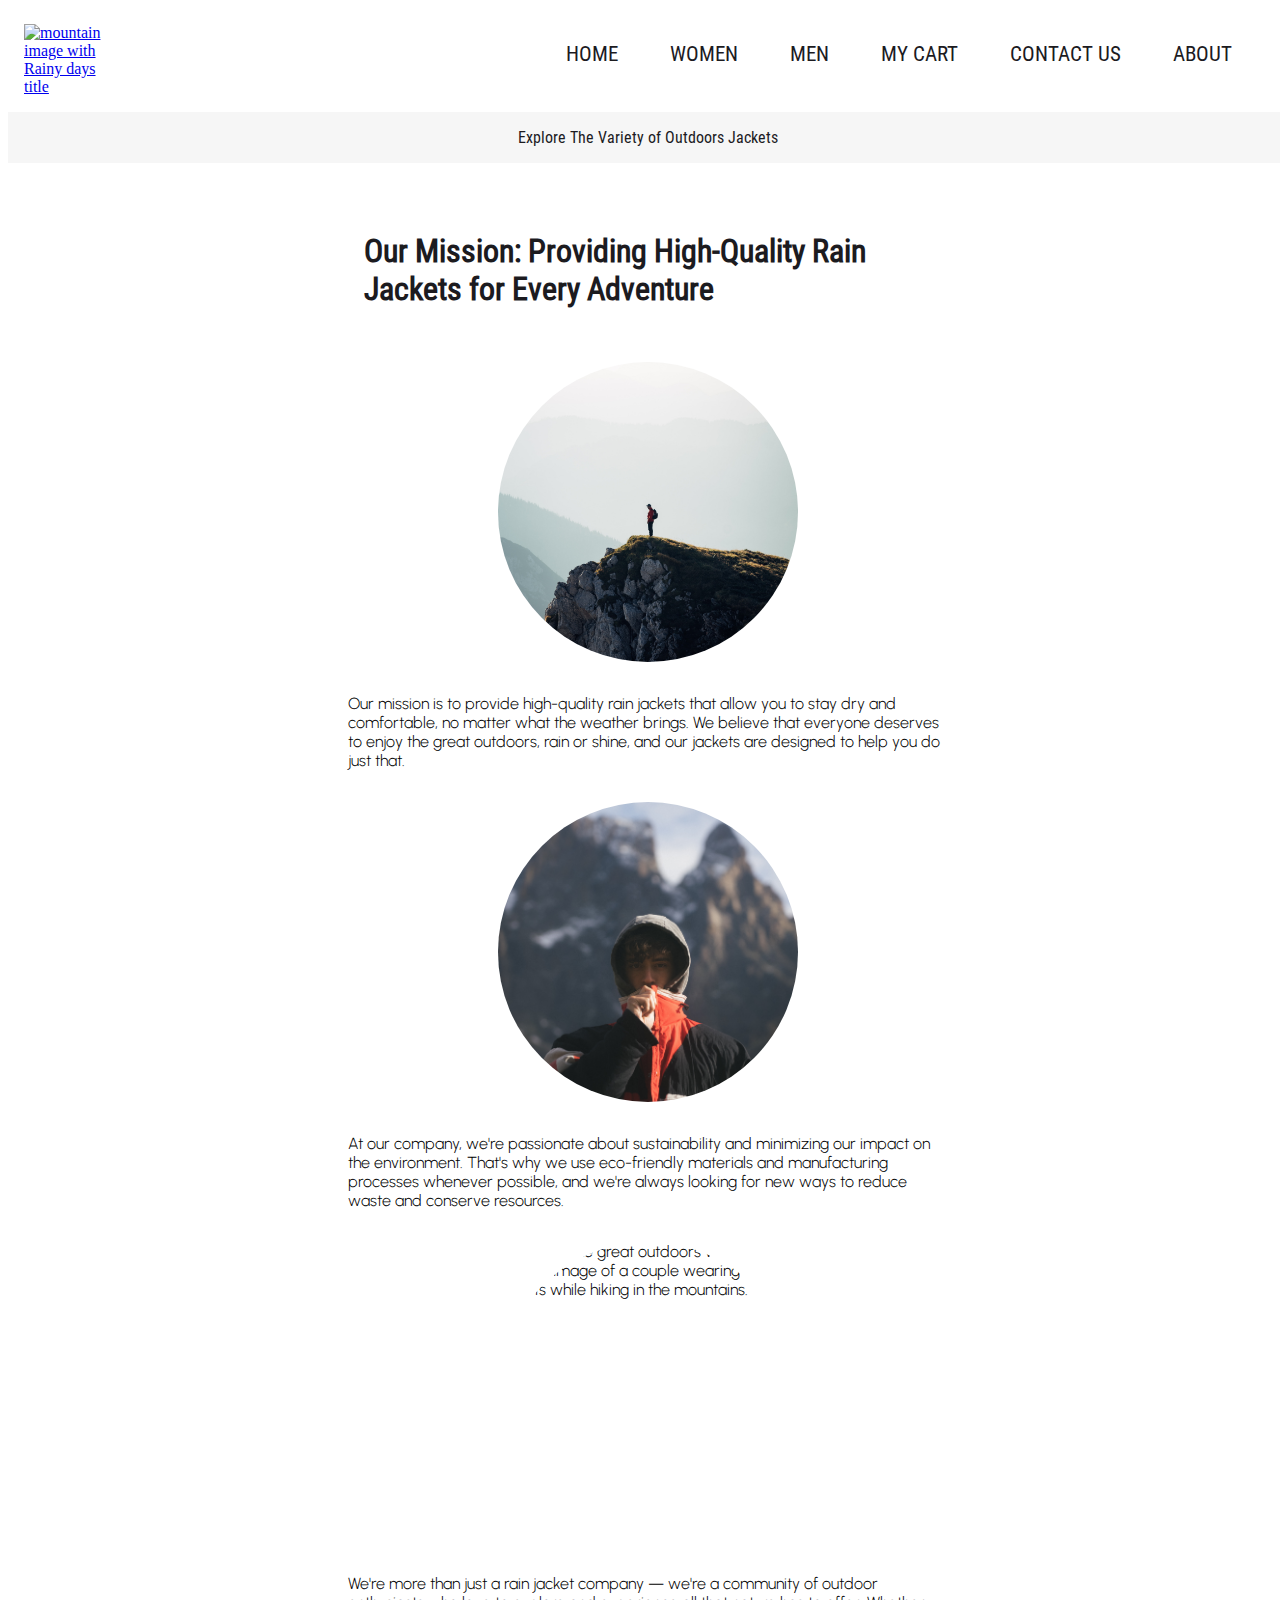
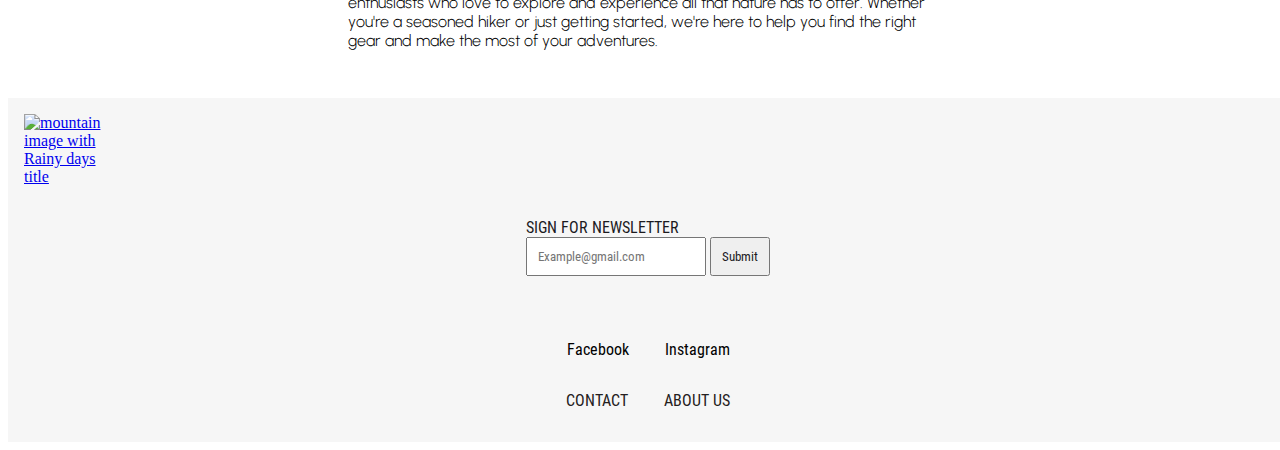
==== about.html @ 99ecc3fd "git push" ====
<!DOCTYPE html>
<html lang="en">
<head>
    <meta charset="UTF-8">
    <meta http-equiv="X-UA-Compatible" content="IE=edge">
    <meta name="viewport" content="width=device-width, initial-scale=1.0">
    <meta name="description" content="Get to knoe Rainy jackets, check our posibilities" >
    <title>Rainy Days| About</title>
    <link href="styles.css" rel="stylesheet" >
    <script src="https://kit.fontawesome.com/f57de09dcd.js" crossorigin="anonymous"></script>
    <!-- Hotjar Tracking Code for my site -->
<script>
  (function(h,o,t,j,a,r){
      h.hj=h.hj||function(){(h.hj.q=h.hj.q||[]).push(arguments)};
      h._hjSettings={hjid:3421449,hjsv:6};
      a=o.getElementsByTagName('head')[0];
      r=o.createElement('script');r.async=1;
      r.src=t+h._hjSettings.hjid+j+h._hjSettings.hjsv;
      a.appendChild(r);
  })(window,document,'https://static.hotjar.com/c/hotjar-','.js?sv=');
</script>
</head>
<body>
    <header>
        <div class="header-wrapper">
        <a href="index.html"><img src="images/logo.png" alt="mountain image with Rainy days title" class="logo"></a> 

        <label for="menu-checkbox" class="hamburger-icon"><i class="fa fa-bars" aria-hidden="true"></i></label>
        <input type="checkbox" id="menu-checkbox">
        <nav class="menu">
          <a href="index.html" class="item-menu"> HOME</a>
          <a href="women.html" class="item-menu"> WOMEN</a>
          <a href="men.html" class="item-menu">MEN</a>
          <a href="mycart.html" class="item-menu">MY CART</a>
          <a href="contact.html" class="item-menu">CONTACT US</a>
          <a href="about.html" class="item-menu">ABOUT</a>
        </nav> 
        <a href="checkout.html" class="basket"><i class="fa-solid fa-cart-shopping"></i></a>

        <div class="header-under-text">
            <p> Explore The Variety of Outdoors Jackets</p>
          </div>
        </div>
      </header>
    <main class="about-conteiner">
      <h1>Our Mission: Providing High-Quality Rain Jackets for Every Adventure</h1>
      
        <img src="images/about.jpg" class="img-about-first" alt="Scenic view of mountains. Shop our rain jackets to stay dry on your next outdoor adventure!">
        <p>Our mission is to provide high-quality rain jackets that allow you to stay dry and comfortable, no matter what the weather brings. We believe that everyone deserves to enjoy the great outdoors, rain or shine, and our jackets are designed to help you do just that.</p>
    
      <img src="images/aboutboy.jpg" class="img-about-secound" alt="Stay dry with our rain jackets! Image of a man wearing one of our high-quality rain jackets.">
      <p>At our company, we're passionate about sustainability and minimizing our impact on the environment. That's why we use eco-friendly materials and manufacturing processes whenever possible, and we're always looking for new ways to reduce waste and conserve resources.</p>
    
      <img src="images/footer.jpg" class="img-about-third" alt="Explore the great outdoors with our rain jackets! Image of a couple wearing our rain jackets while hiking in the mountains.">
      <p>We're more than just a rain jacket company — we're a community of outdoor enthusiasts who love to explore and experience all that nature has to offer. Whether you're a seasoned hiker or just getting started, we're here to help you find the right gear and make the most of your adventures.</p>
        
    </main>
    <footer class="footer-wrapp">
        <a href="index.html"><img src="images/logo.png" alt="mountain image with Rainy days title" class="logo-footer"></a> 
        <div class="subscribe-wrapper">
          <label for="subscribe-placeholder" class="subscribe-text">SIGN FOR NEWSLETTER</label>
          <div class="subscribe-field">
              <input type="text" id="subscribe" placeholder="Example@gmail.com">
              <button class="btn-subscribe">Submit</button>
          </div>
        </div>
        <div class="pages-footer-wrapper">
            <a href="contact.html" class="contact-footer">CONTACT</a>
            <a href="about.html" class="about-footer">ABOUT US</a>
        </div>
        <div class="footer-media-wrapp"> 
          <div class="facebook-wrapp">
            <a href="https://www.facebook.com" class="icon-facebook" ><i class="fa-brands fa-facebook"></i></a>
            <span>Facebook</span>
          </div>
          <div class="instagram-wrapp">
            <a href="https://www.instagram.com" class="icon-instagram" ><i class="fa-brands fa-instagram"></i></a>
            <span>Instagram</span>
          </div>  
        </div>
        </footer>
</body>
</html>
---- styles.css ----
/*fonts */

@font-face {
    font-family: RobotoCondenced-Italic;
    src: url(fonts/RobotoCondensed-Italic.ttf);
}
@font-face {
    font-family:RobotoCondensed-Regular ;
    src: url(fonts/RobotoCondensed-Regular.ttf);
}
@font-face {
    font-family: UrbanistLight;
    src: url(fonts/Urbanist-Light.ttf);
}

@font-face {
    font-family: RobotoMedium;
    src: url(fonts/Roboto-Medium.ttf);
}

/*roots*/

:root{
    --light-gray:#F6F6F6;
    --gray: #D9D9D9;
    --white: #fff;
    --black: #1C1B1F;
    --orange: #EC6830;
   
    
     }

h1{
    color: var(--black);
    padding: 1rem;
    font-family:RobotoCondensed-Regular ;
}

.header-main-page{
        position: absolute;
        left: -10000px;
      } 

body {
    width: 100%;
}

.header-wrapper {
    display: grid;
    grid-template-columns: auto auto 5rem;
    grid-template-rows: 1fr auto;

}

.logo-footer,
.logo {
    display: flex;
    width: 80px;
    margin: 16px;

}

.girl{
    display: flex;
    width: 80%;
    height: 50%;
    margin: auto;
    object-position: top;
    object-fit: cover;
    
}
   
#menu-checkbox {
    display: none;
}

.menu {
    display: none;
}

#menu-checkbox:checked ~ .menu{
    display: block;
    margin-top: 7rem;
    width: 10rem;
}

.item-menu {
    display: flex;
    color: #1C1B1F;
    text-decoration: none;
    padding: 1rem;
    font-family:RobotoCondensed-Regular ;
    background-color: #F6F6F6;
    
}

nav {
   position: absolute;
   right: 0rem;
}
 

.menu ul {
    list-style: none;
    padding: 10px;
    align-self: center;
}

.basket,
.hamburger-icon {
    grid-column: 3;
    justify-self: center;
    align-self: center;
    grid-row: 1;
    font-size: 1.4em;
}

.basket {
    grid-column: 2;
    color: #252020;
    text-decoration: none;
    font-size: 1.2em;
    justify-self: end; 
      
    }

.footer-wrapp{
    display: grid;
    grid-template-columns: auto auto auto;
    grid-template-rows: auto 1fr auto auto;
    grid-template-areas: "logo logo logo"
                          "subs subs subs"
                          "icon icon icon"
                          "page page page"  ;
    background: var(--light-gray);
      
    }
.btn-subscribe,
.subscribe-text,
#subscribe{
    padding: 10px;
    font-family: RobotoCondensed-Regular;
    color: #1C1B1F;
    
  
}

.form-wrapper{
    display: grid;
    justify-content:center;
    font-family:RobotoCondensed-Regular ;
    color:#252020;
    grid-column: 2;
    font-size: 18px;
    padding: 1rem;
    margin-bottom: 1rem;
    background-color: var(--light-gray);
    

}
.subscribe-text{
    padding: 0px;
    margin-bottom: 10rem;
}

.subscribe-wrapper{

    padding: 1rem;
    padding-bottom: 2rem;
    grid-area: subs;
    align-self: center;
    justify-self: center;
    grid-row: 2;
   
}


.h1-contact-undertext{
    grid-column-start: 1;
    font-family:  UrbanistLight;
    font-size: 21px;
}
.contact-page-container{
    display: grid;
    grid-template-columns: 1;
    padding: 1rem;
   
}
.contact-container{
    grid-column: 1;
     
}

.input-contact-form{
    width: 16rem;
     
}

.about-conteiner{
   display: grid;
   grid-template-rows: 4;
   font-family: UrbanistLight;
   align-items: center;
   justify-items: center;
   margin:auto;
   padding: 2rem;
   

}

.img-about-third,
.img-about-secound,
.img-about-first {
    display: flex;
    border-radius: 50%; 
    width:300px;
    height: 300px;
    object-fit: cover;
    align-items: center;
    justify-self: center;
    margin: 1rem;

}
.header-contact-page{
    grid-column: 1; 
}
.contact-adress{
    grid-column: 1; 
    grid-row: 4;
}

.legend-contact{
   margin-bottom: 1.5rem;
   justify-self: center;
   color: var(--black);
   font-size: 32px;
    
 }

 .button-contact{
    margin-top: 1rem;
    align-self: center;
    justify-self: center;
    padding: 0.8rem;
    font-family:RobotoCondensed-Regular ;
     
  }
.footer-media-wrapp{
   grid-area: page;
   
}

.footer-media-wrapp,
.instagram-wrapp,
.facebook-wrapp{
    display: inline-block;
    grid-area:icon;
    padding: 1rem;
    vertical-align: middle;
    font-family:RobotoCondensed-Regular ;
    background-color: #F6F6F6;
    justify-self: center;
   
}

.pages-footer-wrapper,
.about-footer,
.contact-footer{
    align-self: center;
    grid-area: page;
    color: #252020;
    font-family:RobotoCondensed-Regular ;
    text-decoration: none;
    padding: 1rem;
    padding-top: 0rem;
    align-self: center;
    justify-self: center;
    display: inline-block;
    
    
 }
 

.icon-facebook,
.icon-instagram{
   color: #252020;
}

.icon-facebook :hover {
    color: var(--orange);
 }

 .icon-instagram :hover {
    color: var(--orange);
 }

.instagram-wrapp{
    grid-row-start: 4;
   
}


.header-under-text {
    text-align: center;
    justify-content: center;
    background-color: #F6F6F6 ;
    color: #1C1B1F;
    font-family: RobotoCondensed-Regular;
    grid-column-start: 1;
    grid-column-end: 4;
}

.new-items {
    display: flex;
    padding: 1rem;
    font-family: RobotoCondensed-Regular;
    background-color: var(--gray);
    color: #1C1B1F;
    text-align: left;
}
.item-wraper {
    display:flex;
    align-items:flex-end;
    justify-content: space-between;
    padding-bottom: 2rem;
    padding-top: 2rem;


}
.item-img-checkout{
    display: flex;
    width: 40%;
    align-items: center;
}

.item-img {
    display: flex;
    width: 70%;
    align-items: center;

}
.item-card {
    display: flex;
    flex-direction: column;
    justify-items: center;
    width: 45%;
    align-items: center;
    padding-bottom: 1rem;
    
}

.item {
    display: flex;
    align-items: center;
    justify-items: center;
    font-family:UrbanistLight ;
    font-size: 0.7rem;

}
.itembold {
    display: flex;
    align-items: center;
    justify-content: center;
    font-family:RobotoMedium ;
    font-size: 0.6rem;

}

.buybutton {
    display: flex;
    text-decoration: none;
    border: 1px solid #FC4D05;
    padding: 10px 18px;
    font-family: RobotoMedium;
    color: #1C1B1F;
    
}

.buybutton:hover {
    background-color: #FC4D05;
    
}

.headershowjackets {
   font-family: RobotoCondensed-Regular;
   padding: 3%;
}

.jacketlist {
    display: grid;
    justify-content: center;
    align-items: stretch;
    grid-gap: 300px;
    padding: 100px;
    grid-template-columns: 300px 300px;
}

.checkbuttom {
    display: flex;
    align-content: center;
    justify-content: center;
    text-decoration: none;
    background-color: #1C1B1F;
    padding: 16px 37px;
    font-family: RobotoMedium;
    color: #F6F6F6;
}

.about-first-pic {
    width: 100%;
    display: flex;

}
.about-text-first{
    background-color: #1C1B1F;
    display: flex;
    position: absolute;
    top: 25rem;
    font-family: RobotoCondensed-Regular;
    font-size: 1.8em;
    color: #F6F6F6;
    right: 1.3rem;
   
}

.about-text-sec{
    background-color: #1C1B1F;
    display: flex;
    position: absolute;
    top: 40rem;
    font-family: RobotoCondensed-Regular;
    font-size: 0.8em;
    color: #F6F6F6;
    right: 1.3rem;
    left: 8rem;

}

.about-text-third {
    background-color: #1C1B1F;
    display: flex;
    position: absolute;
    top: 35rem;
    font-family: RobotoCondensed-Regular;
    font-size: 0.8em;
    color: #F6F6F6;
    right: 1rem;
    left: 8rem;

}

.girl-explorer{
    width: 10rem;
    height: 12rem;
    padding-top: 2rem;
}

.text-girl-explorer {
    display: flex;
    font-family:RobotoCondensed-Regular;
    font-size: 0.8em;
    color:#1C1B1F;
    float: right;
    padding: 1rem;
    height: 10rem;
    padding-top: 2rem;
    
}

.image-text-wraper-girl{
    display: flex;
    flex: auto;
    height: 15rem;
    justify-content: space-between;
    padding-bottom: 1;
    

  }

.about-head-two{
    position: relative;
    font-size: 1.5rem;
    font-family:RobotoCondensed-Regular;
    text-align: center;
    padding-top: 2rem;

  } 

.image-text-wraper-boy{
    display: flex;
    flex: auto;
    justify-content: space-between;
    padding-bottom: 2rem;

}

.boy-explorer{
    display: flex;
   width: 10rem;
   height: 6rem;
   padding-bottom: 2rem;
}
.text-boy-explorer{
    display: flex;
    font-family:RobotoCondensed-Regular;
    font-size: 0.8em;
    color:#1C1B1F;
    float: right;
    padding: 1rem;
}
 

.input-contact-form{
   padding: 1rem;
   margin-bottom: 1rem;
  
   
}


.contwo,
.conthree,
.confour,
.confive,
.consex {
    position:relative;
    align-content: center;
    justify-content: center;
    font-family:RobotoMedium;
    left: 1rem;
    font-size: 1em;
    color:var(--orange);
}
.conone {
    font-size: 2em;
    
}
.conthree,
.confive,
.consex {
   color: var(--black);
   
}

footer {
    background-color: var(--gray);

}

    .item-card-checkin{
     display: grid;
     display: flex;
     flex-direction: column;
     justify-items: center;
     width: 100%;
     align-items: center;
     padding-bottom: 1rem;

}

    .buybutton-checkout {
    display: flex;
    text-decoration: none;
    border: 1px solid #FC4D05;
    padding: 10px 18px;
    font-family: RobotoMedium;
    color: #1C1B1F;
   
  }

   .checkout-text {
    font-family: RobotoCondensed-Regular;
    padding: 3%;

}

   .img-box-checkout{ 
    display: flex;
    justify-content: center;
}

@media screen and (min-width:924px){
    .item {
    font-size: 1rem;
}

    .itembold {
    font-size: 1.2rem;

}

   .basket {
    display: none;
    }

   .item-img-checkout {
    width: 40%;
    grid-row: 2;

}

    .buybutton {
    padding: 16px 32px;

}

    .logo {
    width: 100px;
}

    .hamburger-icon {
    display: none;
}

    #menu {
    display: none;
}

   .nav-wrapper {
    gap: 30px;
}


    nav {
    text-decoration: none;
    display: flex;
}

    .hamburger-icon{
    display: none;
}

.contact-page-container{
    width: 1000px;
    align-self: center;
    margin: auto;
   
}

.about-conteiner{
    width: 600px;
}

   .item-menu{
    background-color: #FFF;
    display: flex;
    position: relative;
    top: -2rem;
    font-size: 1.3rem;
 
}
    .about-text-first{
    display: flex;
    top: 90rem;
    font-size: 5em;
    right: 5rem;
   
}
    .about-text-sec{
    top: 100rem;
    font-size: 2.2em;
    right: 2rem;
    left: 50rem;

}
    .about-text-third {
    top: 110rem;
    font-size: 2.2em;
    right: 2rem;
    left: 50rem;


}
    .girl{
    display: flex;
    width: 1000px;
    height: 800px;
    margin: auto;
    object-position: top;
    object-fit: cover;
    
   
}

    .about-head-two {
    font-size: 3rem;

}

    .text-girl-explorer {
    font-size: 2em;
    padding: 3rem;
    height: 10rem;
    padding-top: 5rem;
    padding-left: 18rem;
    padding-right: 18rem;
    
}

    .image-text-wraper-girl{
    display: flex;
    flex: auto;
    height: 40rem;
    justify-content: space-between;
  
}
    .image-text-wraper-boy{
    padding-bottom: 2rem;

}

    .boy-explorer{
    height: 40%;
    width: 70%;
    
}
    .text-boy-explorer{
    font-size: 2em;
    padding: 5rem 10rem;
}
    .item-card-checkin { 
    display: grid;
    grid-template-columns: 1fr 1fr;
    width: 100%;
}

    .checkin-wrapper { 
    display: grid;
    gap: 1rem;
    grid-template-columns: 4;
    justify-items: center;
    width: 100%;
    align-items: center;
    padding-bottom: 1rem;
    }

    .img-box-checkout{ 
    display: flex;
    justify-content: center;
        
    }

    .menu {
    text-decoration: none;
    display: flex;
    align-self: center;
    gap: 20px;
    padding-left: 200px;
    font-family: RobotoCondensed-Regular;
    grid-column-start: 2;
    grid-column-end: 4;
    grid-row: 1;
    padding-right: 2rem;

        }
    
    
}
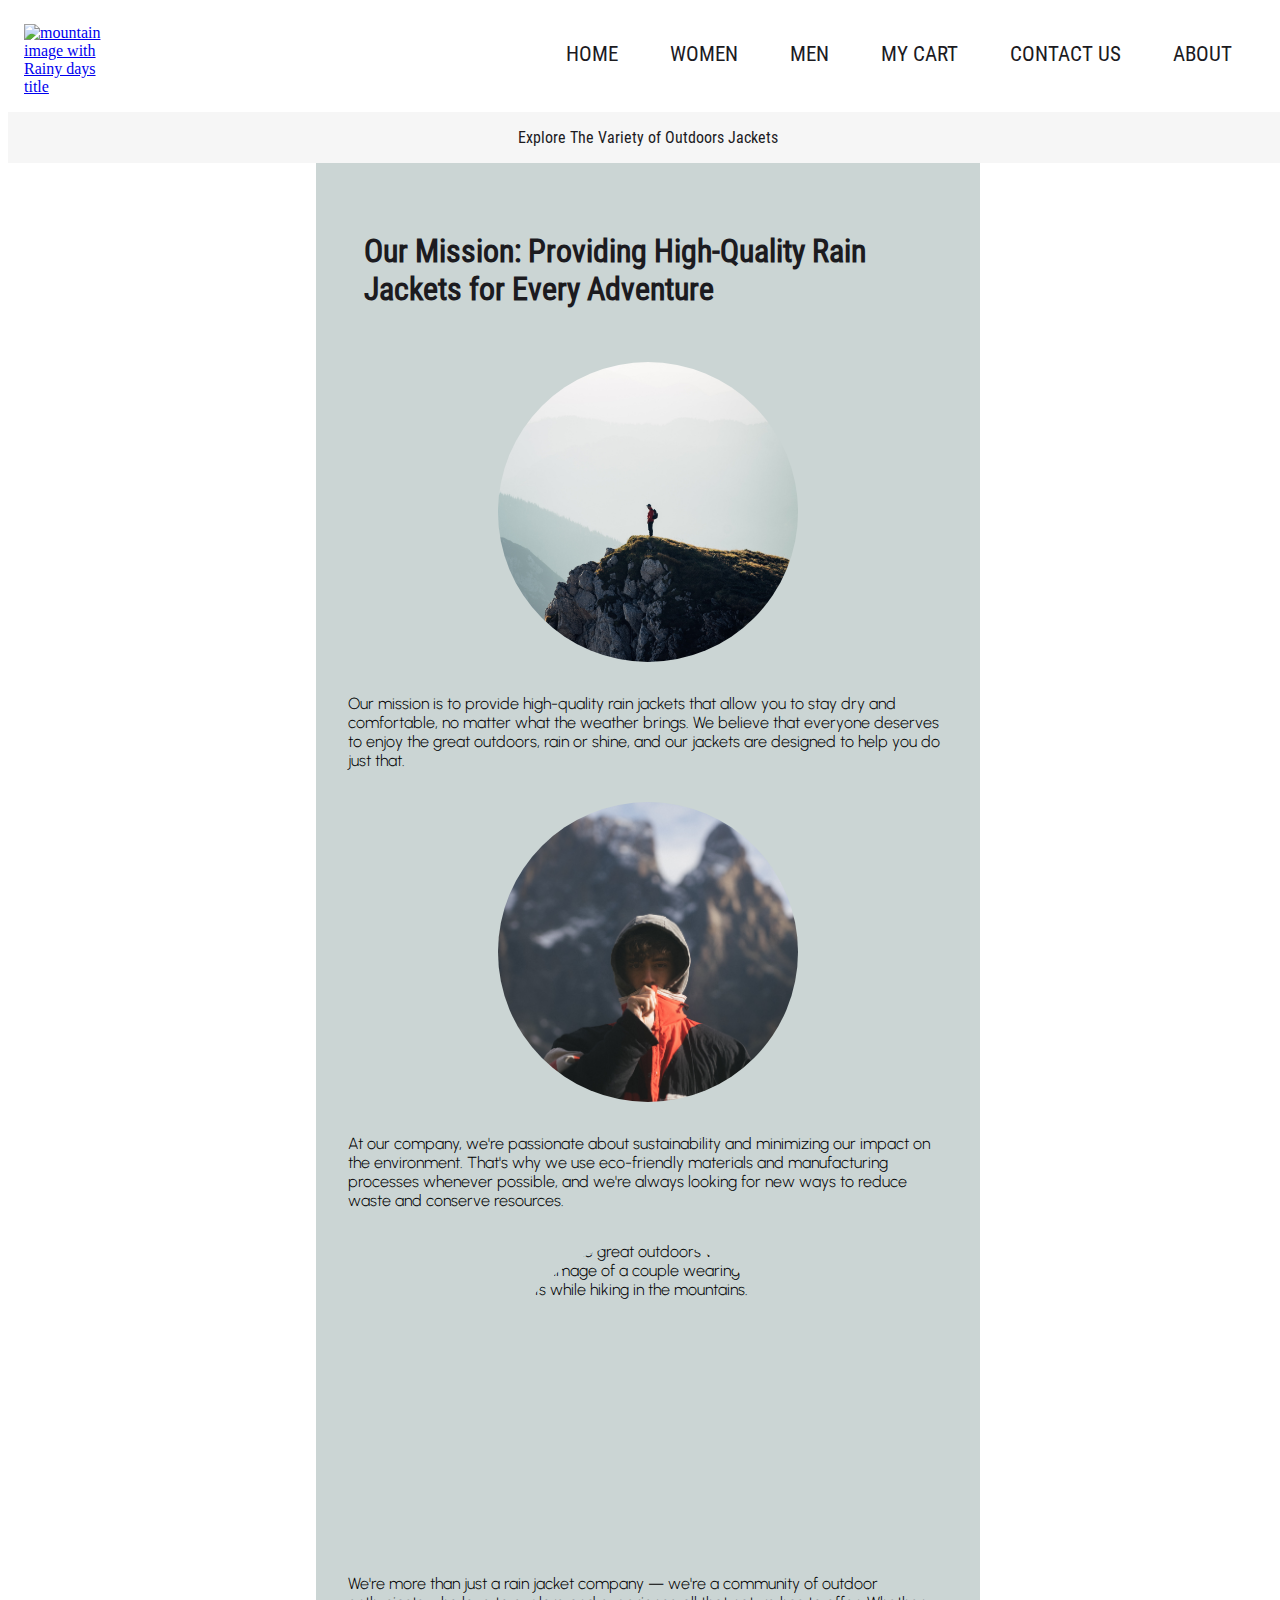
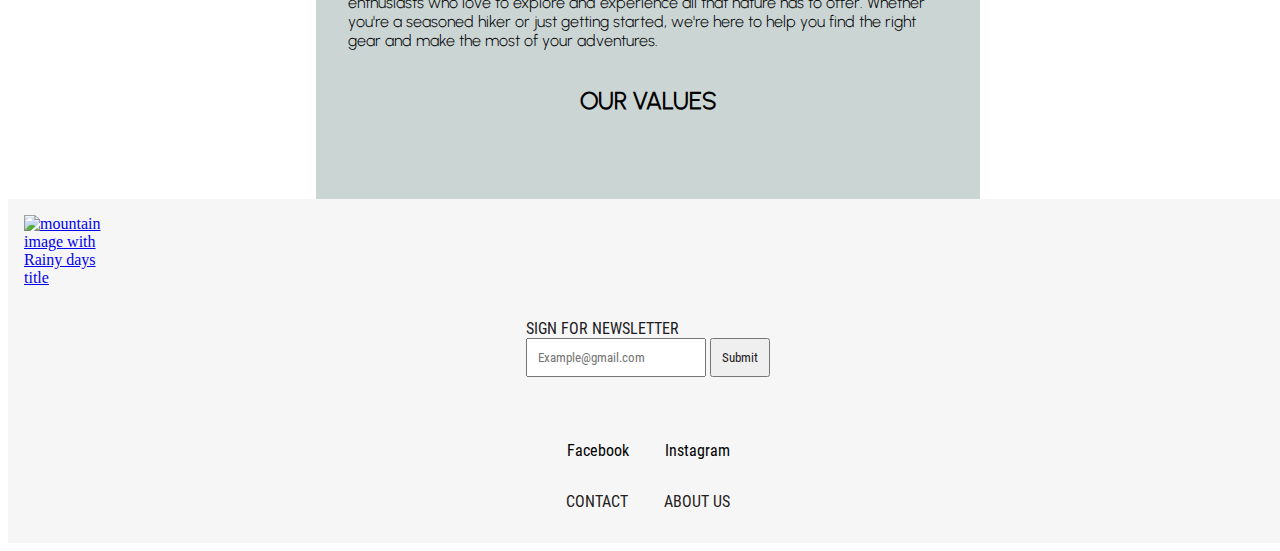
==== commit 26be246b: "git push" ====
--- a/about.html
+++ b/about.html
@@ -53,6 +53,10 @@
     
       <img src="images/footer.jpg" class="img-about-third" alt="Explore the great outdoors with our rain jackets! Image of a couple wearing our rain jackets while hiking in the mountains.">
       <p>We're more than just a rain jacket company — we're a community of outdoor enthusiasts who love to explore and experience all that nature has to offer. Whether you're a seasoned hiker or just getting started, we're here to help you find the right gear and make the most of your adventures.</p>
+
+      <h2> OUR VALUES</h2>
+      <i class="fa-solid fa-umbrella"></i>
+      <p> </p>
         
     </main>
     <footer class="footer-wrapp">
--- a/styles.css
+++ b/styles.css
@@ -29,9 +29,14 @@
     --white: #fff;
     --black: #1C1B1F;
     --orange: #EC6830;
+    --background-green:#CBD5D4;
    
     
      }
+
+main {
+    background-color: var(--background-green);
+}
 
 h1{
     color: var(--black);
@@ -187,6 +192,7 @@
     display: grid;
     grid-template-columns: 1;
     padding: 1rem;
+    background-color: #CBD5D4;
    
 }
 .contact-container{
@@ -207,6 +213,7 @@
    justify-items: center;
    margin:auto;
    padding: 2rem;
+   background-color: var(--background-green);
    
 
 }
@@ -338,8 +345,14 @@
 
 .item-img {
     display: flex;
-    width: 70%;
+    width: 165px;
+    height: 200px;
     align-items: center;
+    object-fit: cover;
+    background-color: var(--light-gray);
+ 
+  
+
 
 }
 .item-card {
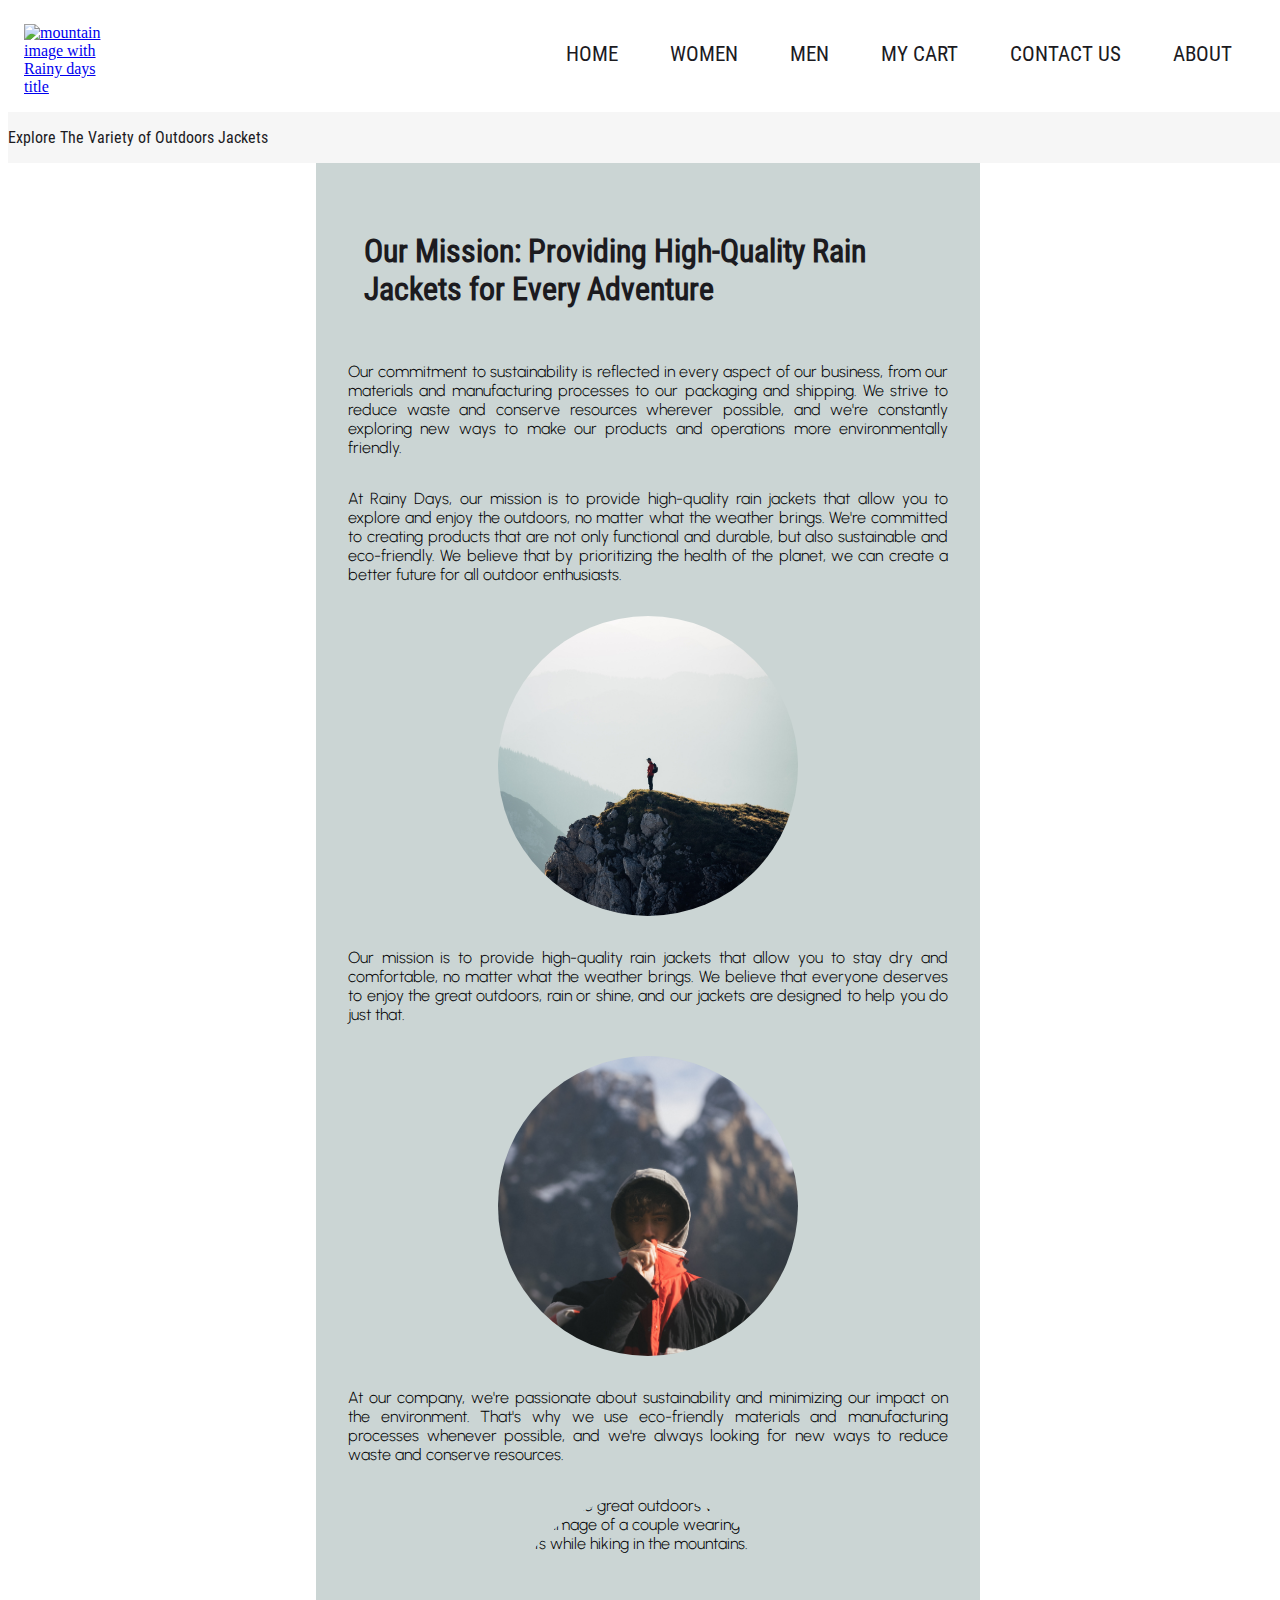
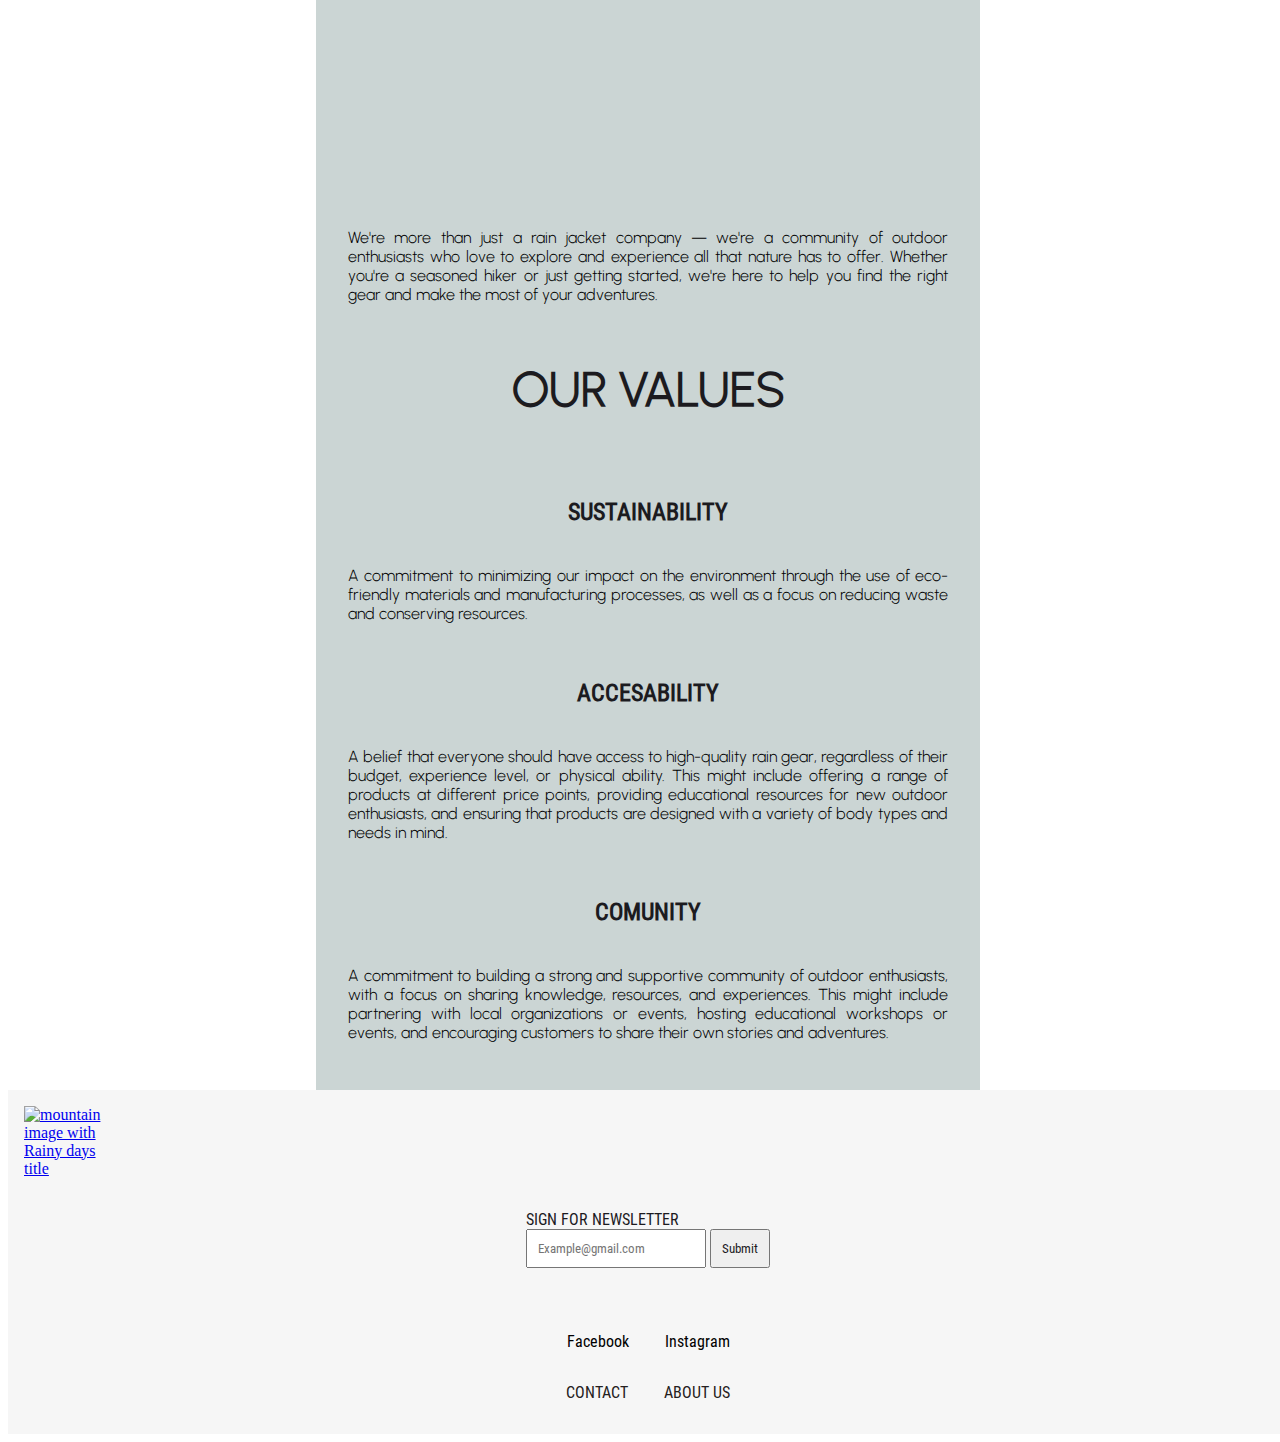
==== commit 07d5c969: "git push" ====
--- a/about.html
+++ b/about.html
@@ -44,6 +44,8 @@
       </header>
     <main class="about-conteiner">
       <h1>Our Mission: Providing High-Quality Rain Jackets for Every Adventure</h1>
+        <p>Our commitment to sustainability is reflected in every aspect of our business, from our materials and manufacturing processes to our packaging and shipping. We strive to reduce waste and conserve resources wherever possible, and we're constantly exploring new ways to make our products and operations more environmentally friendly.</p>
+        <p>At Rainy Days, our mission is to provide high-quality rain jackets that allow you to explore and enjoy the outdoors, no matter what the weather brings. We're committed to creating products that are not only functional and durable, but also sustainable and eco-friendly. We believe that by prioritizing the health of the planet, we can create a better future for all outdoor enthusiasts.</p>
       
         <img src="images/about.jpg" class="img-about-first" alt="Scenic view of mountains. Shop our rain jackets to stay dry on your next outdoor adventure!">
         <p>Our mission is to provide high-quality rain jackets that allow you to stay dry and comfortable, no matter what the weather brings. We believe that everyone deserves to enjoy the great outdoors, rain or shine, and our jackets are designed to help you do just that.</p>
@@ -56,8 +58,15 @@
 
       <h2> OUR VALUES</h2>
       <i class="fa-solid fa-umbrella"></i>
-      <p> </p>
-        
+      <h3>SUSTAINABILITY</h3>
+      <p> A commitment to minimizing our impact on the environment through the use of eco-friendly materials and manufacturing processes, as well as a focus on reducing waste and conserving resources.</p>
+      <i class="fa-solid fa-hands"></i>
+      <h3>ACCESABILITY</h3>
+      <p> A belief that everyone should have access to high-quality rain gear, regardless of their budget, experience level, or physical ability. This might include offering a range of products at different price points, providing educational resources for new outdoor enthusiasts, and ensuring that products are designed with a variety of body types and needs in mind.</p>
+      <i class="fa-solid fa-person-hiking"></i>
+      <h3>COMUNITY</h3>
+      <p> A commitment to building a strong and supportive community of outdoor enthusiasts, with a focus on sharing knowledge, resources, and experiences. This might include partnering with local organizations or events, hosting educational workshops or events, and encouraging customers to share their own stories and adventures.</p>
+
     </main>
     <footer class="footer-wrapp">
         <a href="index.html"><img src="images/logo.png" alt="mountain image with Rainy days title" class="logo-footer"></a> 
--- a/styles.css
+++ b/styles.css
@@ -42,6 +42,23 @@
     color: var(--black);
     padding: 1rem;
     font-family:RobotoCondensed-Regular ;
+}
+
+h2{
+   color: var(--black);
+   font-size: 3rem;
+   
+}
+
+h3{
+   color: var(--black);
+   font-size: 1.5rem;
+   font-family:RobotoCondensed-Regular ;
+   
+}
+
+p {
+    text-align: justify;
 }
 
 .header-main-page{
@@ -218,13 +235,21 @@
 
 }
 
+.fa-umbrella,
+.fa-hands,
+.fa-person-hiking{
+    font-size: 2rem;
+    padding-top: 1rem;
+
+}
+
 .img-about-third,
 .img-about-secound,
 .img-about-first {
     display: flex;
     border-radius: 50%; 
-    width:300px;
-    height: 300px;
+    width:200px;
+    height: 200px;
     object-fit: cover;
     align-items: center;
     justify-self: center;
@@ -665,28 +690,7 @@
     font-size: 1.3rem;
  
 }
-    .about-text-first{
-    display: flex;
-    top: 90rem;
-    font-size: 5em;
-    right: 5rem;
-   
-}
-    .about-text-sec{
-    top: 100rem;
-    font-size: 2.2em;
-    right: 2rem;
-    left: 50rem;
-
-}
-    .about-text-third {
-    top: 110rem;
-    font-size: 2.2em;
-    right: 2rem;
-    left: 50rem;
-
-
-}
+
     .girl{
     display: flex;
     width: 1000px;
@@ -700,6 +704,16 @@
 
     .about-head-two {
     font-size: 3rem;
+
+}
+
+.img-about-third,
+.img-about-secound,
+.img-about-first {
+  
+    width:300px;
+    height: 300px;
+  
 
 }
 
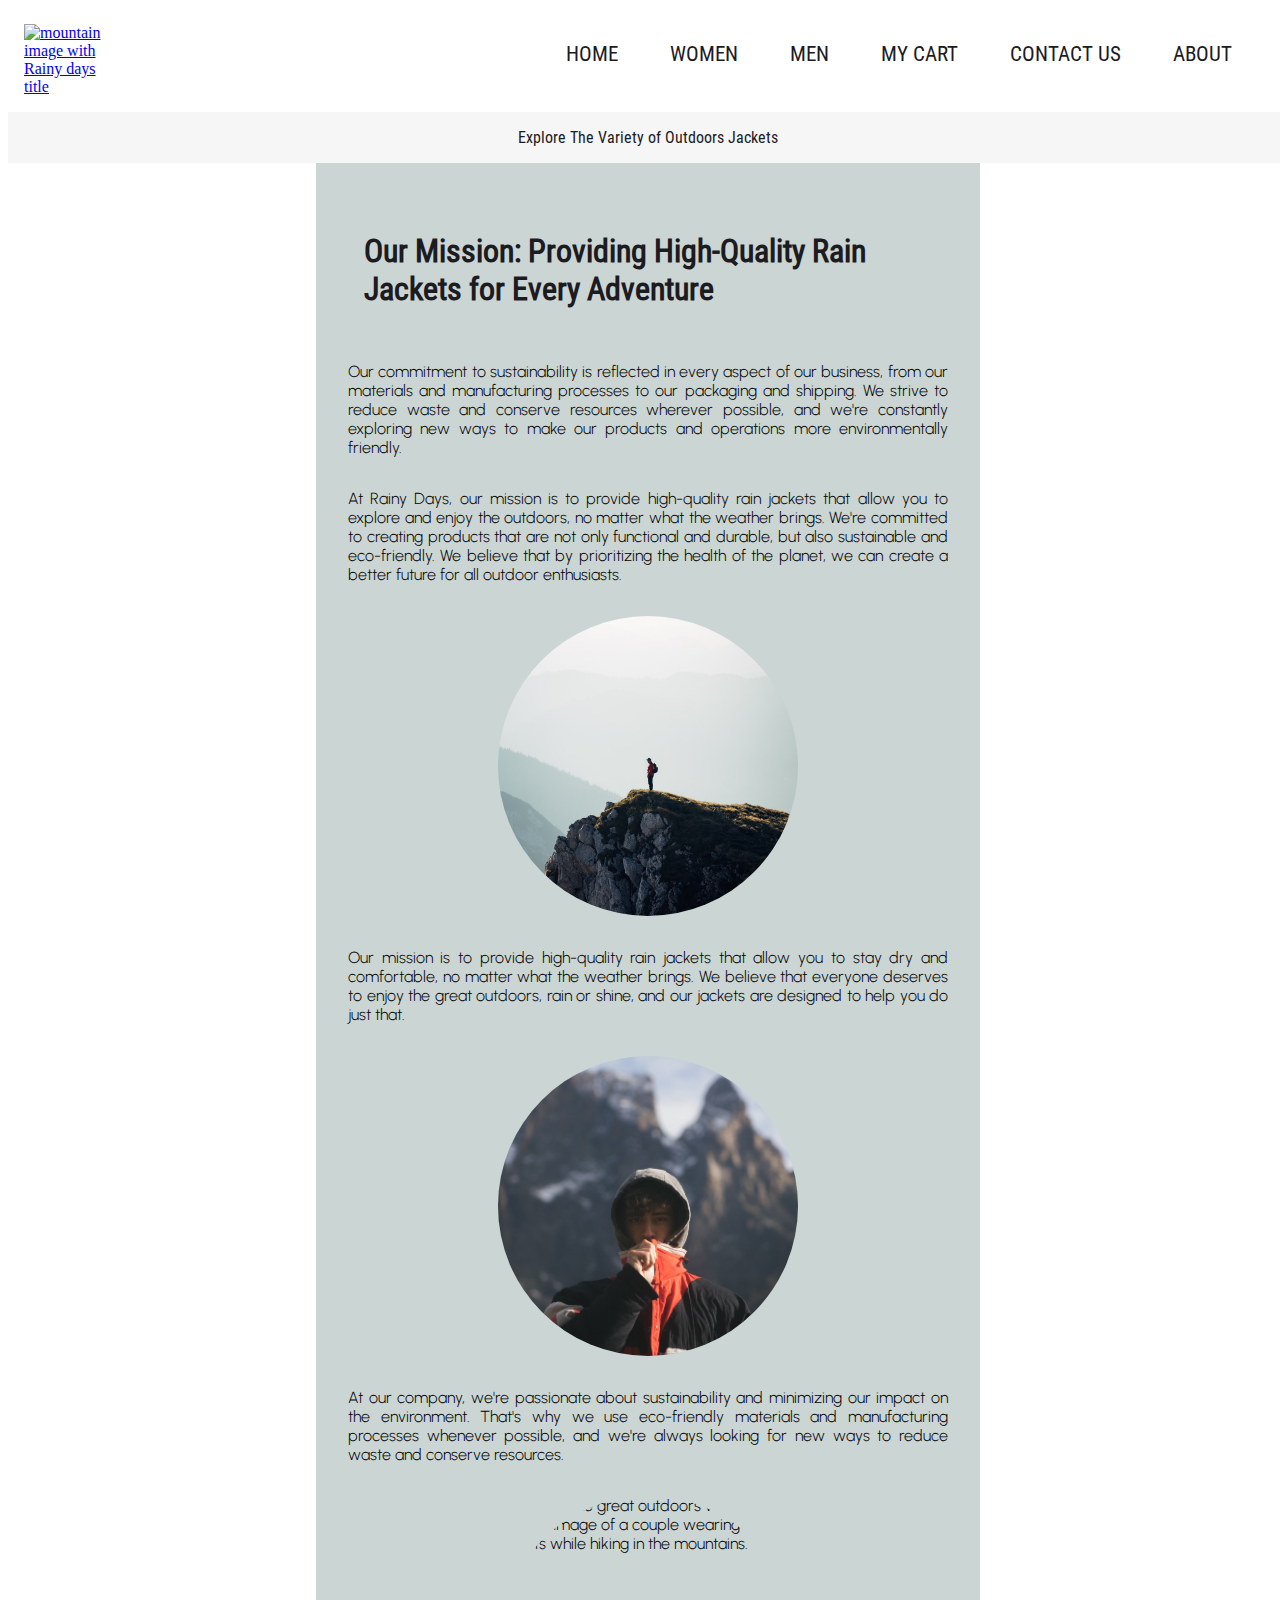
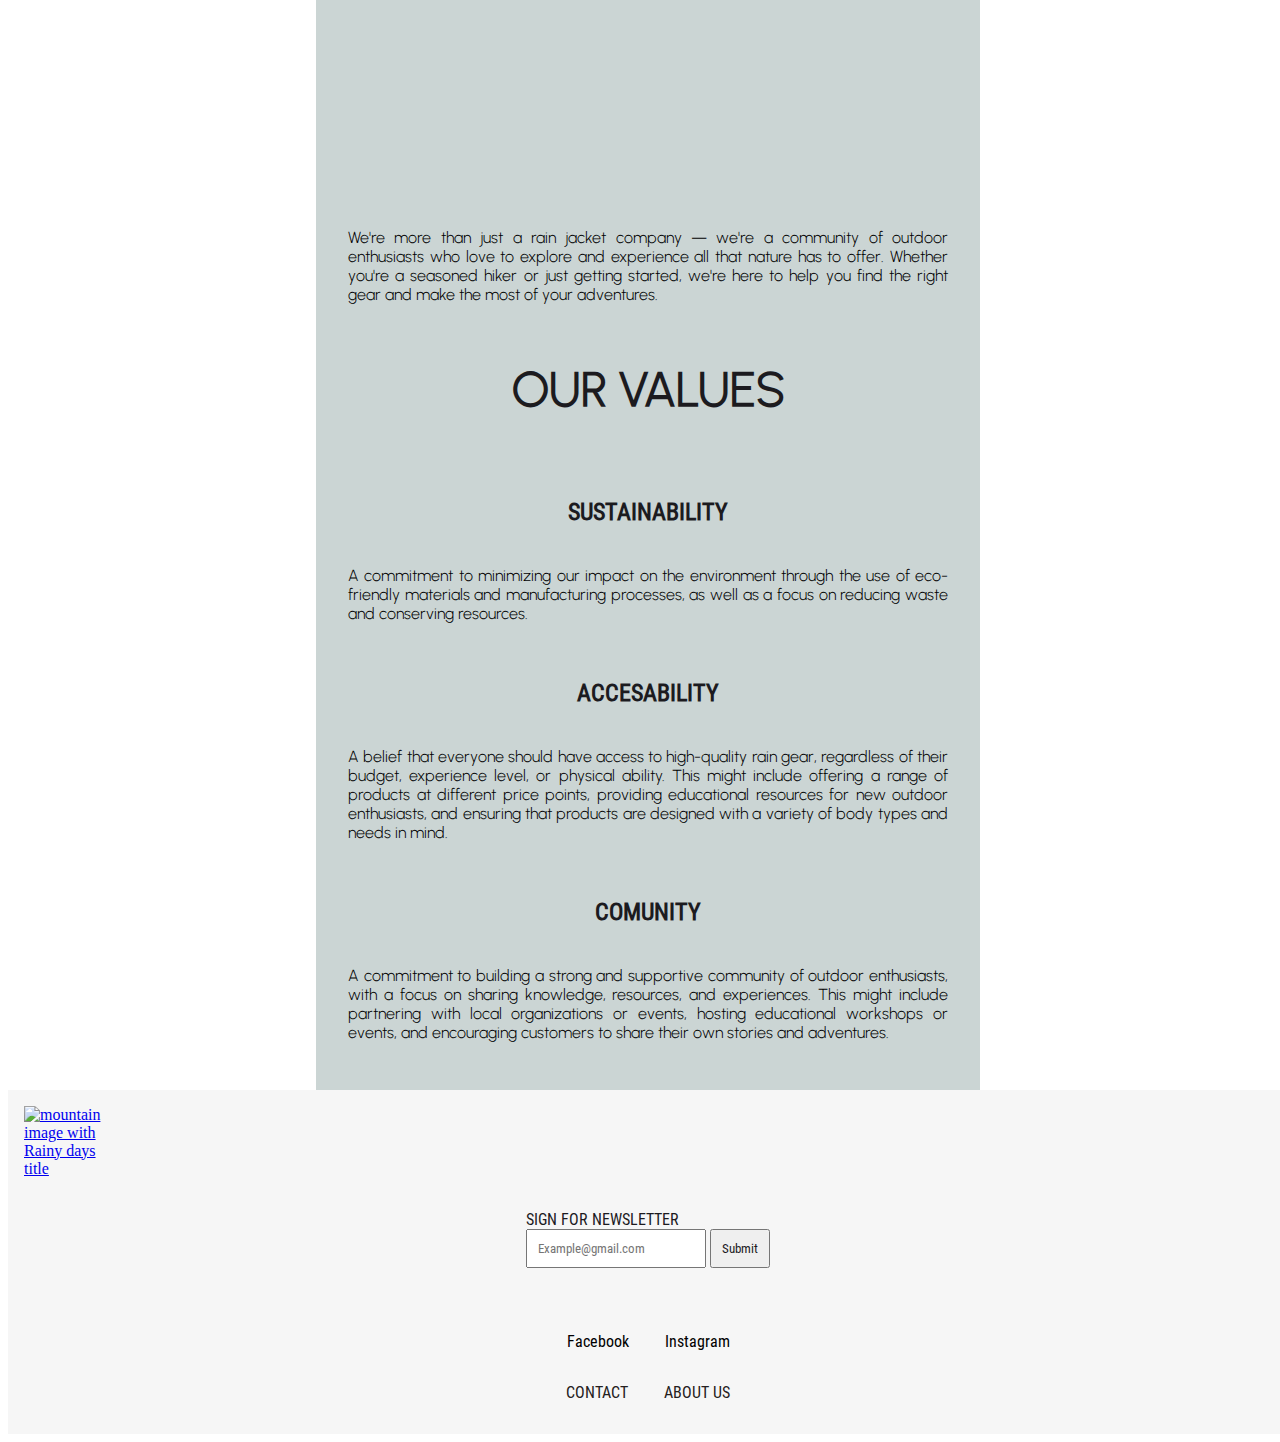
==== commit 80983003: "git push" ====
--- a/about.html
+++ b/about.html
@@ -38,7 +38,7 @@
         <a href="checkout.html" class="basket"><i class="fa-solid fa-cart-shopping"></i></a>
 
         <div class="header-under-text">
-            <p> Explore The Variety of Outdoors Jackets</p>
+            <p class="header-menu"> Explore The Variety of Outdoors Jackets</p>
           </div>
         </div>
       </header>
--- a/styles.css
+++ b/styles.css
@@ -203,7 +203,11 @@
 .h1-contact-undertext{
     grid-column-start: 1;
     font-family:  UrbanistLight;
-    font-size: 21px;
+    font-size: 16px;
+}
+
+.header-menu{
+    text-align: center;
 }
 .contact-page-container{
     display: grid;
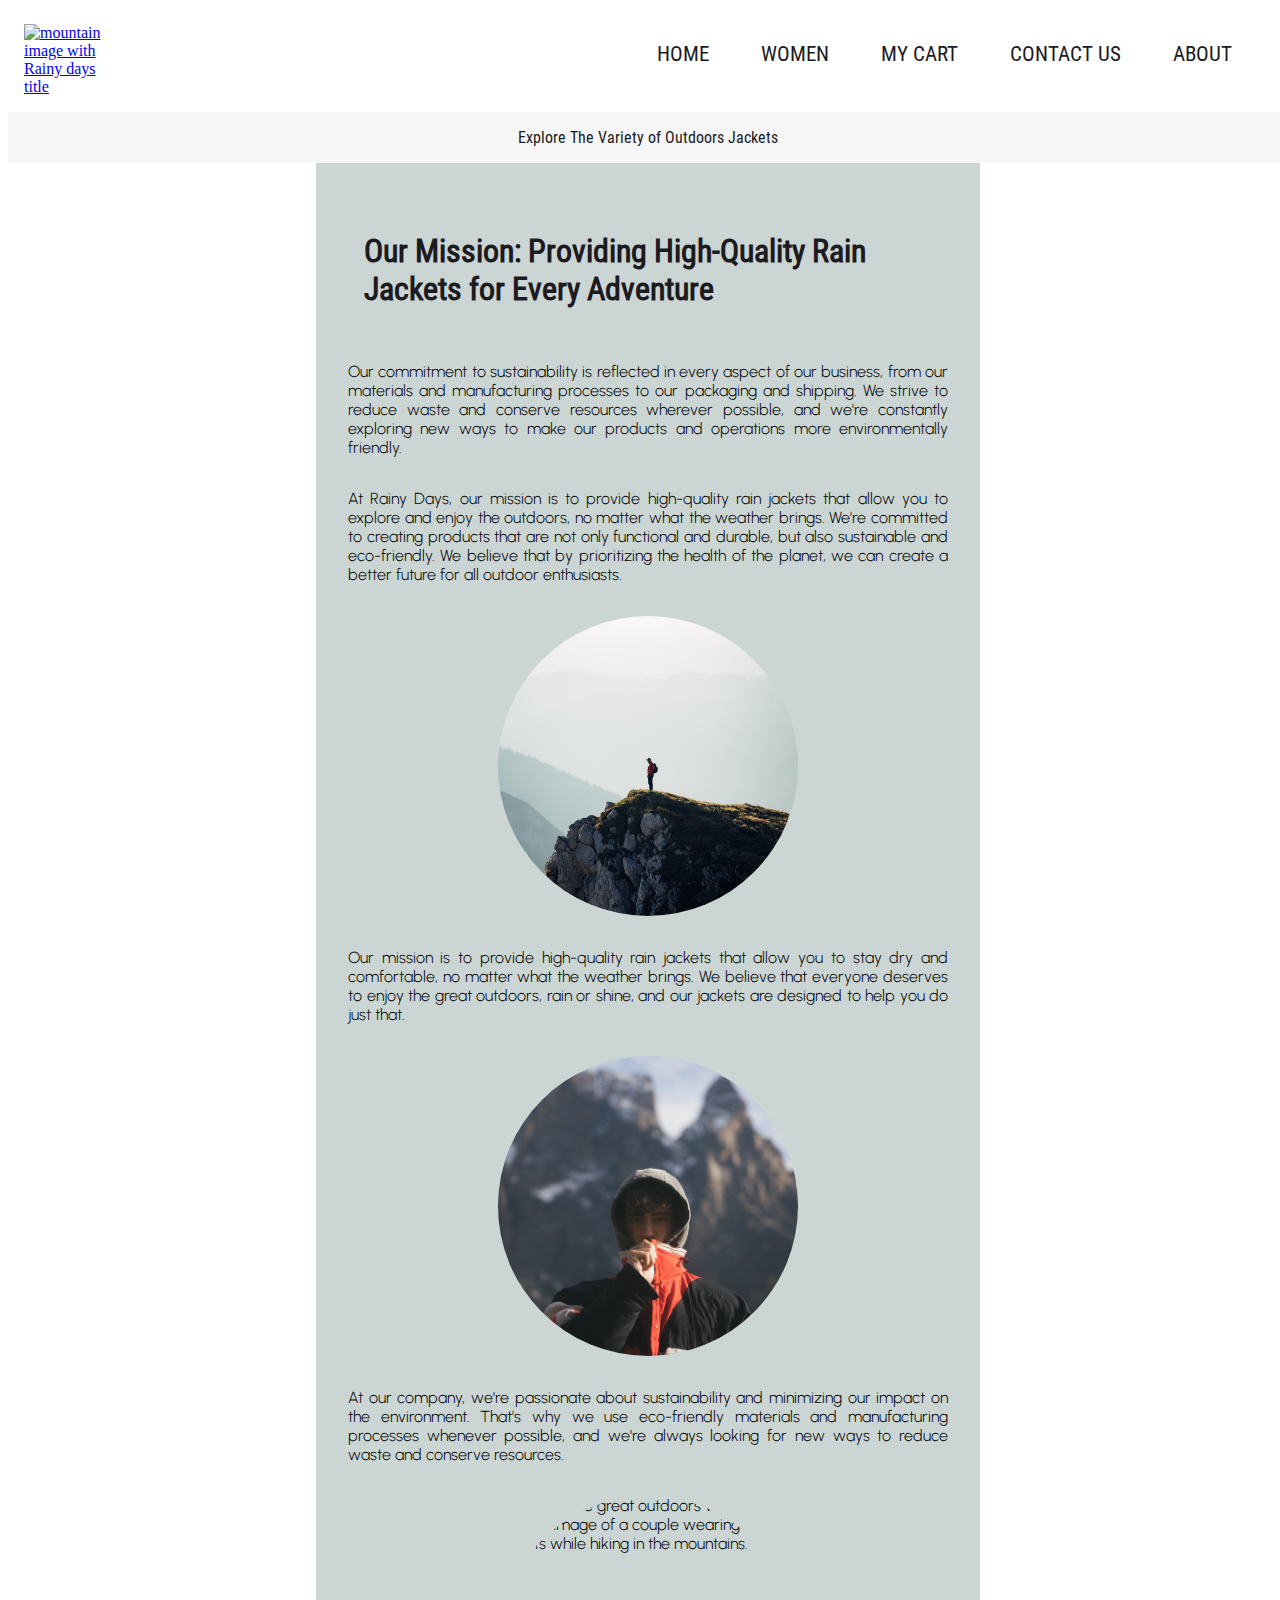
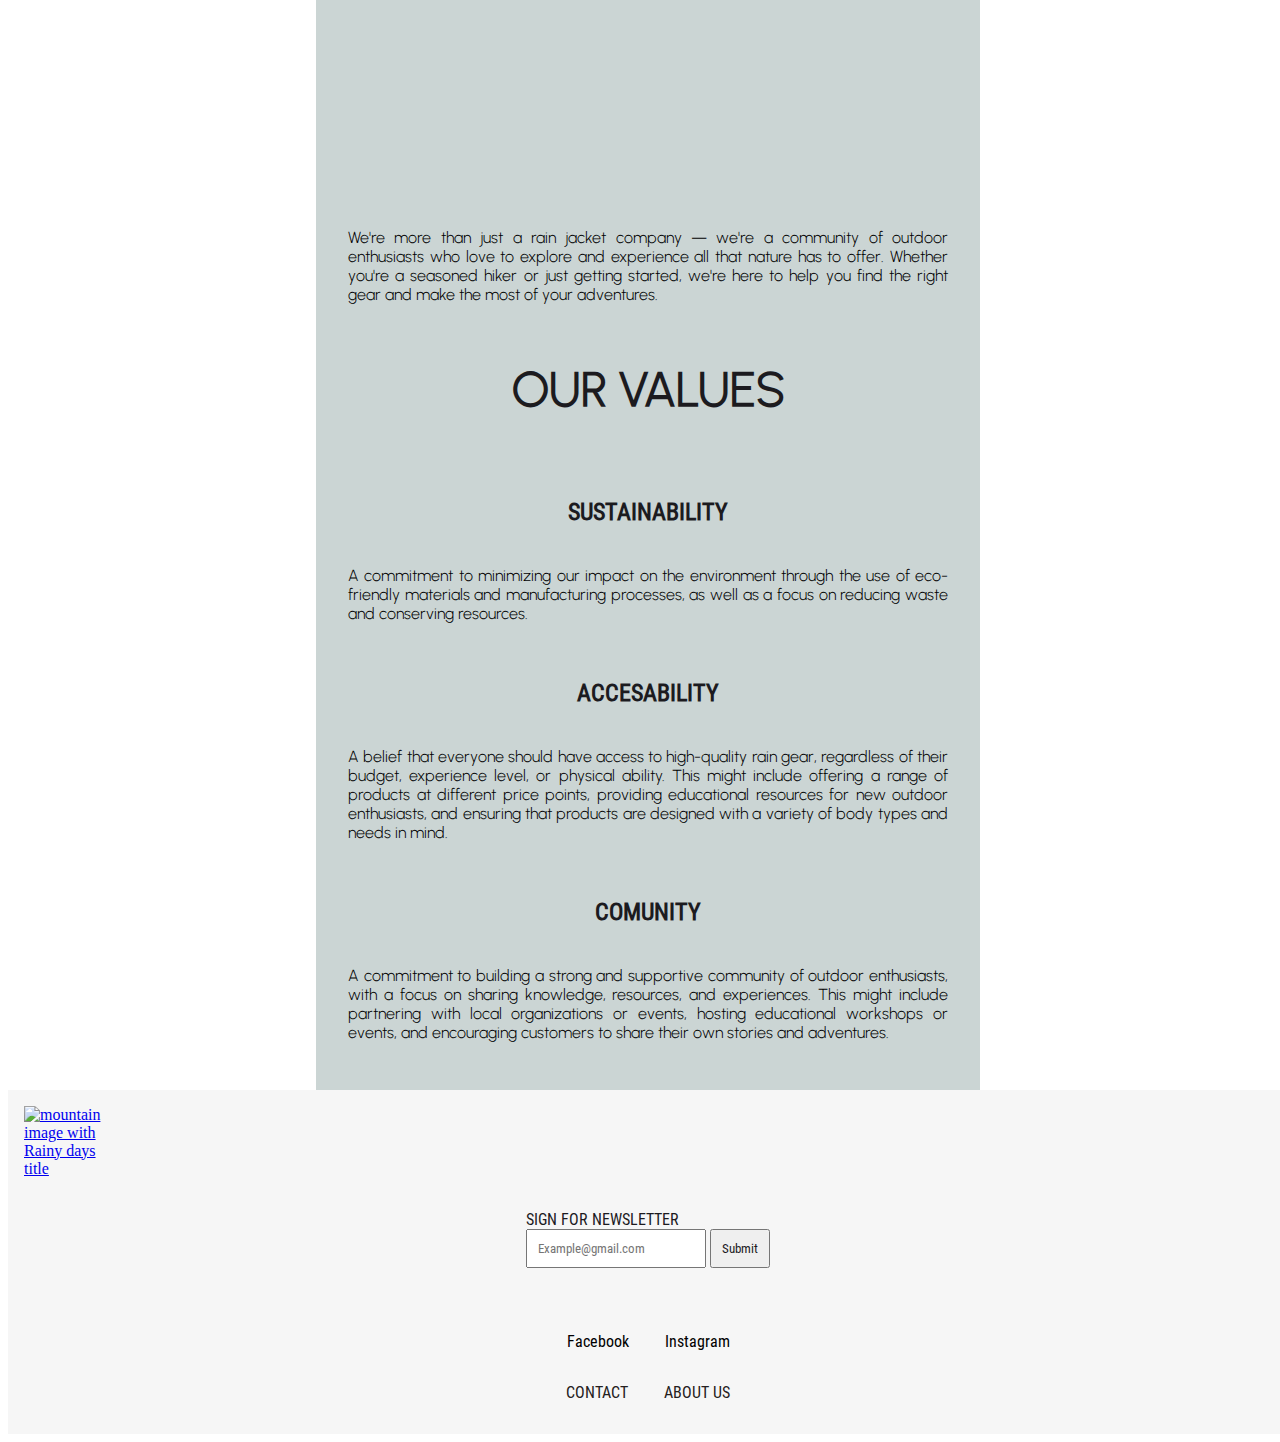
==== commit 13f0abd3: "git push" ====
--- a/about.html
+++ b/about.html
@@ -1,96 +1,110 @@
 <!DOCTYPE html>
 <html lang="en">
+
 <head>
-    <meta charset="UTF-8">
-    <meta http-equiv="X-UA-Compatible" content="IE=edge">
-    <meta name="viewport" content="width=device-width, initial-scale=1.0">
-    <meta name="description" content="Get to knoe Rainy jackets, check our posibilities" >
-    <title>Rainy Days| About</title>
-    <link href="styles.css" rel="stylesheet" >
-    <script src="https://kit.fontawesome.com/f57de09dcd.js" crossorigin="anonymous"></script>
-    <!-- Hotjar Tracking Code for my site -->
-<script>
-  (function(h,o,t,j,a,r){
-      h.hj=h.hj||function(){(h.hj.q=h.hj.q||[]).push(arguments)};
-      h._hjSettings={hjid:3421449,hjsv:6};
-      a=o.getElementsByTagName('head')[0];
-      r=o.createElement('script');r.async=1;
-      r.src=t+h._hjSettings.hjid+j+h._hjSettings.hjsv;
-      a.appendChild(r);
-  })(window,document,'https://static.hotjar.com/c/hotjar-','.js?sv=');
-</script>
+  <meta charset="UTF-8">
+  <meta http-equiv="X-UA-Compatible" content="IE=edge">
+  <meta name="viewport" content="width=device-width, initial-scale=1.0">
+  <meta name="description" content="Get to knoe Rainy jackets, check our posibilities">
+  <title>Rainy Days| About</title>
+  <link href="styles.css" rel="stylesheet">
+  <script src="https://kit.fontawesome.com/f57de09dcd.js" crossorigin="anonymous"></script>
+  <script src="js/script.js" defer></script>
+
 </head>
+
 <body>
-    <header>
-        <div class="header-wrapper">
-        <a href="index.html"><img src="images/logo.png" alt="mountain image with Rainy days title" class="logo"></a> 
+  <header>
+    <div class="header-wrapper">
+      <a href="index.html"><img src="images/logo.png" alt="mountain image with Rainy days title" class="logo"></a>
 
-        <label for="menu-checkbox" class="hamburger-icon"><i class="fa fa-bars" aria-hidden="true"></i></label>
-        <input type="checkbox" id="menu-checkbox">
-        <nav class="menu">
-          <a href="index.html" class="item-menu"> HOME</a>
-          <a href="women.html" class="item-menu"> WOMEN</a>
-          <a href="men.html" class="item-menu">MEN</a>
-          <a href="mycart.html" class="item-menu">MY CART</a>
-          <a href="contact.html" class="item-menu">CONTACT US</a>
-          <a href="about.html" class="item-menu">ABOUT</a>
-        </nav> 
-        <a href="checkout.html" class="basket"><i class="fa-solid fa-cart-shopping"></i></a>
+      <label for="menu-checkbox" class="hamburger-icon"><i class="fa fa-bars" aria-hidden="true"></i></label>
+      <input type="checkbox" id="menu-checkbox">
+      <nav class="menu">
+        <a href="index.html" class="item-menu"> HOME</a>
+        <a href="women.html" class="item-menu"> WOMEN</a>
+        <a href="mycart.html" class="item-menu">MY CART</a>
+        <a href="contact.html" class="item-menu">CONTACT US</a>
+        <a href="about.html" class="item-menu">ABOUT</a>
+      </nav>
+      <a href="checkout.html" class="basket"><i class="fa-solid fa-cart-shopping"></i></a>
 
-        <div class="header-under-text">
-            <p class="header-menu"> Explore The Variety of Outdoors Jackets</p>
-          </div>
-        </div>
-      </header>
-    <main class="about-conteiner">
-      <h1>Our Mission: Providing High-Quality Rain Jackets for Every Adventure</h1>
-        <p>Our commitment to sustainability is reflected in every aspect of our business, from our materials and manufacturing processes to our packaging and shipping. We strive to reduce waste and conserve resources wherever possible, and we're constantly exploring new ways to make our products and operations more environmentally friendly.</p>
-        <p>At Rainy Days, our mission is to provide high-quality rain jackets that allow you to explore and enjoy the outdoors, no matter what the weather brings. We're committed to creating products that are not only functional and durable, but also sustainable and eco-friendly. We believe that by prioritizing the health of the planet, we can create a better future for all outdoor enthusiasts.</p>
-      
-        <img src="images/about.jpg" class="img-about-first" alt="Scenic view of mountains. Shop our rain jackets to stay dry on your next outdoor adventure!">
-        <p>Our mission is to provide high-quality rain jackets that allow you to stay dry and comfortable, no matter what the weather brings. We believe that everyone deserves to enjoy the great outdoors, rain or shine, and our jackets are designed to help you do just that.</p>
-    
-      <img src="images/aboutboy.jpg" class="img-about-secound" alt="Stay dry with our rain jackets! Image of a man wearing one of our high-quality rain jackets.">
-      <p>At our company, we're passionate about sustainability and minimizing our impact on the environment. That's why we use eco-friendly materials and manufacturing processes whenever possible, and we're always looking for new ways to reduce waste and conserve resources.</p>
-    
-      <img src="images/footer.jpg" class="img-about-third" alt="Explore the great outdoors with our rain jackets! Image of a couple wearing our rain jackets while hiking in the mountains.">
-      <p>We're more than just a rain jacket company — we're a community of outdoor enthusiasts who love to explore and experience all that nature has to offer. Whether you're a seasoned hiker or just getting started, we're here to help you find the right gear and make the most of your adventures.</p>
+      <div class="header-under-text">
+        <p class="header-menu"> Explore The Variety of Outdoors Jackets</p>
+      </div>
+    </div>
+  </header>
+  <main class="about-conteiner">
+    <h1>Our Mission: Providing High-Quality Rain Jackets for Every Adventure</h1>
+    <p>Our commitment to sustainability is reflected in every aspect of our business, from our materials and
+      manufacturing processes to our packaging and shipping. We strive to reduce waste and conserve resources wherever
+      possible, and we're constantly exploring new ways to make our products and operations more environmentally
+      friendly.</p>
+    <p>At Rainy Days, our mission is to provide high-quality rain jackets that allow you to explore and enjoy the
+      outdoors, no matter what the weather brings. We're committed to creating products that are not only functional and
+      durable, but also sustainable and eco-friendly. We believe that by prioritizing the health of the planet, we can
+      create a better future for all outdoor enthusiasts.</p>
 
-      <h2> OUR VALUES</h2>
-      <i class="fa-solid fa-umbrella"></i>
-      <h3>SUSTAINABILITY</h3>
-      <p> A commitment to minimizing our impact on the environment through the use of eco-friendly materials and manufacturing processes, as well as a focus on reducing waste and conserving resources.</p>
-      <i class="fa-solid fa-hands"></i>
-      <h3>ACCESABILITY</h3>
-      <p> A belief that everyone should have access to high-quality rain gear, regardless of their budget, experience level, or physical ability. This might include offering a range of products at different price points, providing educational resources for new outdoor enthusiasts, and ensuring that products are designed with a variety of body types and needs in mind.</p>
-      <i class="fa-solid fa-person-hiking"></i>
-      <h3>COMUNITY</h3>
-      <p> A commitment to building a strong and supportive community of outdoor enthusiasts, with a focus on sharing knowledge, resources, and experiences. This might include partnering with local organizations or events, hosting educational workshops or events, and encouraging customers to share their own stories and adventures.</p>
+    <img src="images/about.jpg" class="img-about-first"
+      alt="Scenic view of mountains. Shop our rain jackets to stay dry on your next outdoor adventure!">
+    <p>Our mission is to provide high-quality rain jackets that allow you to stay dry and comfortable, no matter what
+      the weather brings. We believe that everyone deserves to enjoy the great outdoors, rain or shine, and our jackets
+      are designed to help you do just that.</p>
 
-    </main>
-    <footer class="footer-wrapp">
-        <a href="index.html"><img src="images/logo.png" alt="mountain image with Rainy days title" class="logo-footer"></a> 
-        <div class="subscribe-wrapper">
-          <label for="subscribe-placeholder" class="subscribe-text">SIGN FOR NEWSLETTER</label>
-          <div class="subscribe-field">
-              <input type="text" id="subscribe" placeholder="Example@gmail.com">
-              <button class="btn-subscribe">Submit</button>
-          </div>
-        </div>
-        <div class="pages-footer-wrapper">
-            <a href="contact.html" class="contact-footer">CONTACT</a>
-            <a href="about.html" class="about-footer">ABOUT US</a>
-        </div>
-        <div class="footer-media-wrapp"> 
-          <div class="facebook-wrapp">
-            <a href="https://www.facebook.com" class="icon-facebook" ><i class="fa-brands fa-facebook"></i></a>
-            <span>Facebook</span>
-          </div>
-          <div class="instagram-wrapp">
-            <a href="https://www.instagram.com" class="icon-instagram" ><i class="fa-brands fa-instagram"></i></a>
-            <span>Instagram</span>
-          </div>  
-        </div>
-        </footer>
+    <img src="images/aboutboy.jpg" class="img-about-secound"
+      alt="Stay dry with our rain jackets! Image of a man wearing one of our high-quality rain jackets.">
+    <p>At our company, we're passionate about sustainability and minimizing our impact on the environment. That's why we
+      use eco-friendly materials and manufacturing processes whenever possible, and we're always looking for new ways to
+      reduce waste and conserve resources.</p>
+
+    <img src="images/footer.jpg" class="img-about-third"
+      alt="Explore the great outdoors with our rain jackets! Image of a couple wearing our rain jackets while hiking in the mountains.">
+    <p>We're more than just a rain jacket company — we're a community of outdoor enthusiasts who love to explore and
+      experience all that nature has to offer. Whether you're a seasoned hiker or just getting started, we're here to
+      help you find the right gear and make the most of your adventures.</p>
+
+    <h2> OUR VALUES</h2>
+    <i class="fa-solid fa-umbrella"></i>
+    <h3>SUSTAINABILITY</h3>
+    <p> A commitment to minimizing our impact on the environment through the use of eco-friendly materials and
+      manufacturing processes, as well as a focus on reducing waste and conserving resources.</p>
+    <i class="fa-solid fa-hands"></i>
+    <h3>ACCESABILITY</h3>
+    <p> A belief that everyone should have access to high-quality rain gear, regardless of their budget, experience
+      level, or physical ability. This might include offering a range of products at different price points, providing
+      educational resources for new outdoor enthusiasts, and ensuring that products are designed with a variety of body
+      types and needs in mind.</p>
+    <i class="fa-solid fa-person-hiking"></i>
+    <h3>COMUNITY</h3>
+    <p> A commitment to building a strong and supportive community of outdoor enthusiasts, with a focus on sharing
+      knowledge, resources, and experiences. This might include partnering with local organizations or events, hosting
+      educational workshops or events, and encouraging customers to share their own stories and adventures.</p>
+
+  </main>
+  <footer class="footer-wrapp">
+    <a href="index.html"><img src="images/logo.png" alt="mountain image with Rainy days title" class="logo-footer"></a>
+    <div class="subscribe-wrapper">
+      <label for="subscribe-placeholder" class="subscribe-text">SIGN FOR NEWSLETTER</label>
+      <div class="subscribe-field">
+        <input type="text" id="subscribe" placeholder="Example@gmail.com">
+        <button class="btn-subscribe">Submit</button>
+      </div>
+    </div>
+    <div class="pages-footer-wrapper">
+      <a href="contact.html" class="contact-footer">CONTACT</a>
+      <a href="about.html" class="about-footer">ABOUT US</a>
+    </div>
+    <div class="footer-media-wrapp">
+      <div class="facebook-wrapp">
+        <a href="https://www.facebook.com" class="icon-facebook"><i class="fa-brands fa-facebook"></i></a>
+        <span>Facebook</span>
+      </div>
+      <div class="instagram-wrapp">
+        <a href="https://www.instagram.com" class="icon-instagram"><i class="fa-brands fa-instagram"></i></a>
+        <span>Instagram</span>
+      </div>
+    </div>
+  </footer>
 </body>
-</html>
+
+</html>--- a/styles.css
+++ b/styles.css
@@ -1,16 +1,15 @@
-
- 
-
- /*fonts */
+/*fonts */
 
 @font-face {
     font-family: RobotoCondenced-Italic;
     src: url(fonts/RobotoCondensed-Italic.ttf);
 }
+
 @font-face {
-    font-family:RobotoCondensed-Regular ;
+    font-family: RobotoCondensed-Regular;
     src: url(fonts/RobotoCondensed-Regular.ttf);
 }
+
 @font-face {
     font-family: UrbanistLight;
     src: url(fonts/Urbanist-Light.ttf);
@@ -23,48 +22,76 @@
 
 /*roots*/
 
-:root{
-    --light-gray:#F6F6F6;
+:root {
+    --light-gray: #F6F6F6;
     --gray: #D9D9D9;
     --white: #fff;
     --black: #1C1B1F;
     --orange: #EC6830;
-    --background-green:#CBD5D4;
-   
-    
-     }
+    --background-green: #CBD5D4;
+
+
+}
 
 main {
     background-color: var(--background-green);
 }
 
-h1{
+h1 {
     color: var(--black);
     padding: 1rem;
-    font-family:RobotoCondensed-Regular ;
-}
-
-h2{
-   color: var(--black);
-   font-size: 3rem;
-   
-}
-
-h3{
-   color: var(--black);
-   font-size: 1.5rem;
-   font-family:RobotoCondensed-Regular ;
-   
+    font-family: RobotoCondensed-Regular;
+}
+
+h2 {
+    color: var(--black);
+    font-size: 3rem;
+
+}
+
+
+
+h3 {
+    color: var(--black);
+    font-size: 1.5rem;
+    font-family: RobotoCondensed-Regular;
+
 }
 
 p {
     text-align: justify;
 }
 
-.header-main-page{
-        position: absolute;
-        left: -10000px;
-      } 
+
+.container {
+    display: flex;
+    flex-wrap: wrap;
+    gap: 20px;
+    justify-content: center;
+}
+
+.product {
+    border: 1px solid #ccc;
+    padding: 10px;
+    width: 200px;
+    text-align: center;
+}
+
+.product h2 {
+    margin: 0;
+    font-size: 1.2em;
+    margin-bottom: 10px;
+}
+
+.product img {
+    max-width: 100%;
+    height: auto;
+}
+
+.header-main-page {
+    position: absolute;
+    left: -10000px;
+}
 
 body {
     width: 100%;
@@ -85,16 +112,16 @@
 
 }
 
-.girl{
+.girl {
     display: flex;
     width: 80%;
     height: 50%;
     margin: auto;
     object-position: top;
     object-fit: cover;
-    
-}
-   
+
+}
+
 #menu-checkbox {
     display: none;
 }
@@ -103,7 +130,7 @@
     display: none;
 }
 
-#menu-checkbox:checked ~ .menu{
+#menu-checkbox:checked~.menu {
     display: block;
     margin-top: 7rem;
     width: 10rem;
@@ -114,16 +141,16 @@
     color: #1C1B1F;
     text-decoration: none;
     padding: 1rem;
-    font-family:RobotoCondensed-Regular ;
+    font-family: RobotoCondensed-Regular;
     background-color: #F6F6F6;
-    
+
 }
 
 nav {
-   position: absolute;
-   right: 0rem;
-}
- 
+    position: absolute;
+    right: 0rem;
+}
+
 
 .menu ul {
     list-style: none;
@@ -145,50 +172,52 @@
     color: #252020;
     text-decoration: none;
     font-size: 1.2em;
-    justify-self: end; 
-      
-    }
-
-.footer-wrapp{
+    justify-self: end;
+
+}
+
+.footer-wrapp {
     display: grid;
     grid-template-columns: auto auto auto;
     grid-template-rows: auto 1fr auto auto;
     grid-template-areas: "logo logo logo"
-                          "subs subs subs"
-                          "icon icon icon"
-                          "page page page"  ;
+        "subs subs subs"
+        "icon icon icon"
+        "page page page";
     background: var(--light-gray);
-      
-    }
+
+}
+
 .btn-subscribe,
 .subscribe-text,
-#subscribe{
+#subscribe {
     padding: 10px;
     font-family: RobotoCondensed-Regular;
     color: #1C1B1F;
-    
-  
-}
-
-.form-wrapper{
+
+
+}
+
+.form-wrapper {
     display: grid;
-    justify-content:center;
-    font-family:RobotoCondensed-Regular ;
-    color:#252020;
+    justify-content: center;
+    font-family: RobotoCondensed-Regular;
+    color: #252020;
     grid-column: 2;
     font-size: 18px;
     padding: 1rem;
     margin-bottom: 1rem;
     background-color: var(--light-gray);
-    
-
-}
-.subscribe-text{
+
+
+}
+
+.subscribe-text {
     padding: 0px;
     margin-bottom: 10rem;
 }
 
-.subscribe-wrapper{
+.subscribe-wrapper {
 
     padding: 1rem;
     padding-bottom: 2rem;
@@ -196,52 +225,60 @@
     align-self: center;
     justify-self: center;
     grid-row: 2;
-   
-}
-
-
-.h1-contact-undertext{
+
+}
+
+
+.h1-contact-undertext {
     grid-column-start: 1;
-    font-family:  UrbanistLight;
+    font-family: UrbanistLight;
     font-size: 16px;
 }
 
-.header-menu{
+.header-menu {
     text-align: center;
 }
-.contact-page-container{
+
+.contact-page-container {
     display: grid;
     grid-template-columns: 1;
     padding: 1rem;
     background-color: #CBD5D4;
-   
-}
-.contact-container{
+
+}
+
+.contact-container {
     grid-column: 1;
-     
-}
-
-.input-contact-form{
+
+}
+
+.input-contact-form {
     width: 16rem;
-     
-}
-
-.about-conteiner{
-   display: grid;
-   grid-template-rows: 4;
-   font-family: UrbanistLight;
-   align-items: center;
-   justify-items: center;
-   margin:auto;
-   padding: 2rem;
-   background-color: var(--background-green);
-   
-
+
+}
+
+.about-conteiner {
+    display: grid;
+    grid-template-rows: 4;
+    font-family: UrbanistLight;
+    align-items: center;
+    justify-items: center;
+    margin: auto;
+    padding: 2rem;
+    background-color: var(--background-green);
+
+
+}
+
+.header-questions {
+    font-family: RobotoCondensed-Regular;
+    font-size: larger;
+    display: block
 }
 
 .fa-umbrella,
 .fa-hands,
-.fa-person-hiking{
+.fa-person-hiking {
     font-size: 2rem;
     padding-top: 1rem;
 
@@ -251,8 +288,8 @@
 .img-about-secound,
 .img-about-first {
     display: flex;
-    border-radius: 50%; 
-    width:200px;
+    border-radius: 50%;
+    width: 200px;
     height: 200px;
     object-fit: cover;
     align-items: center;
@@ -260,89 +297,92 @@
     margin: 1rem;
 
 }
-.header-contact-page{
-    grid-column: 1; 
-}
-.contact-adress{
-    grid-column: 1; 
+
+.header-contact-page {
+    grid-column: 1;
+}
+
+.contact-adress {
+    grid-column: 1;
     grid-row: 4;
 }
 
-.legend-contact{
-   margin-bottom: 1.5rem;
-   justify-self: center;
-   color: var(--black);
-   font-size: 32px;
-    
- }
-
- .button-contact{
+.legend-contact {
+    margin-bottom: 1.5rem;
+    justify-self: center;
+    color: var(--black);
+    font-size: 32px;
+
+}
+
+.button-contact {
     margin-top: 1rem;
     align-self: center;
     justify-self: center;
     padding: 0.8rem;
-    font-family:RobotoCondensed-Regular ;
-     
-  }
-.footer-media-wrapp{
-   grid-area: page;
-   
+    font-family: RobotoCondensed-Regular;
+
+}
+
+.footer-media-wrapp {
+    grid-area: page;
+
 }
 
 .footer-media-wrapp,
 .instagram-wrapp,
-.facebook-wrapp{
+.facebook-wrapp {
     display: inline-block;
-    grid-area:icon;
+    grid-area: icon;
     padding: 1rem;
     vertical-align: middle;
-    font-family:RobotoCondensed-Regular ;
+    font-family: RobotoCondensed-Regular;
     background-color: #F6F6F6;
     justify-self: center;
-   
+
 }
 
 .pages-footer-wrapper,
 .about-footer,
-.contact-footer{
+.contact-footer {
     align-self: center;
     grid-area: page;
     color: #252020;
-    font-family:RobotoCondensed-Regular ;
+    font-family: RobotoCondensed-Regular;
     text-decoration: none;
     padding: 1rem;
     padding-top: 0rem;
     align-self: center;
     justify-self: center;
     display: inline-block;
-    
-    
- }
- 
+
+
+}
+
 
 .icon-facebook,
-.icon-instagram{
-   color: #252020;
+.icon-instagram {
+    color: #252020;
 }
 
 .icon-facebook :hover {
     color: var(--orange);
- }
-
- .icon-instagram :hover {
+}
+
+.icon-instagram :hover {
     color: var(--orange);
- }
-
-.instagram-wrapp{
+}
+
+.instagram-wrapp {
     grid-row-start: 4;
-   
+
 }
 
 
 .header-under-text {
     text-align: center;
     justify-content: center;
-    background-color: #F6F6F6 ;
+    background-color: #F6F6F6;
     color: #1C1B1F;
     font-family: RobotoCondensed-Regular;
     grid-column-start: 1;
@@ -357,16 +397,18 @@
     color: #1C1B1F;
     text-align: left;
 }
+
 .item-wraper {
-    display:flex;
-    align-items:flex-end;
+    display: flex;
+    align-items: flex-end;
     justify-content: space-between;
     padding-bottom: 2rem;
     padding-top: 2rem;
 
 
 }
-.item-img-checkout{
+
+.item-img-checkout {
     display: flex;
     width: 40%;
     align-items: center;
@@ -379,11 +421,12 @@
     align-items: center;
     object-fit: cover;
     background-color: var(--light-gray);
- 
-  
-
-
-}
+
+
+
+
+}
+
 .item-card {
     display: flex;
     flex-direction: column;
@@ -391,22 +434,23 @@
     width: 45%;
     align-items: center;
     padding-bottom: 1rem;
-    
+
 }
 
 .item {
     display: flex;
     align-items: center;
     justify-items: center;
-    font-family:UrbanistLight ;
+    font-family: UrbanistLight;
     font-size: 0.7rem;
 
 }
+
 .itembold {
     display: flex;
     align-items: center;
     justify-content: center;
-    font-family:RobotoMedium ;
+    font-family: RobotoMedium;
     font-size: 0.6rem;
 
 }
@@ -418,17 +462,17 @@
     padding: 10px 18px;
     font-family: RobotoMedium;
     color: #1C1B1F;
-    
+
 }
 
 .buybutton:hover {
     background-color: #FC4D05;
-    
+
 }
 
 .headershowjackets {
-   font-family: RobotoCondensed-Regular;
-   padding: 3%;
+    font-family: RobotoCondensed-Regular;
+    padding: 3%;
 }
 
 .jacketlist {
@@ -456,7 +500,8 @@
     display: flex;
 
 }
-.about-text-first{
+
+.about-text-first {
     background-color: #1C1B1F;
     display: flex;
     position: absolute;
@@ -465,10 +510,10 @@
     font-size: 1.8em;
     color: #F6F6F6;
     right: 1.3rem;
-   
-}
-
-.about-text-sec{
+
+}
+
+.about-text-sec {
     background-color: #1C1B1F;
     display: flex;
     position: absolute;
@@ -494,7 +539,7 @@
 
 }
 
-.girl-explorer{
+.girl-explorer {
     width: 10rem;
     height: 12rem;
     padding-top: 2rem;
@@ -502,36 +547,36 @@
 
 .text-girl-explorer {
     display: flex;
-    font-family:RobotoCondensed-Regular;
+    font-family: RobotoCondensed-Regular;
     font-size: 0.8em;
-    color:#1C1B1F;
+    color: #1C1B1F;
     float: right;
     padding: 1rem;
     height: 10rem;
     padding-top: 2rem;
-    
-}
-
-.image-text-wraper-girl{
+
+}
+
+.image-text-wraper-girl {
     display: flex;
     flex: auto;
     height: 15rem;
     justify-content: space-between;
     padding-bottom: 1;
-    
-
-  }
-
-.about-head-two{
+
+
+}
+
+.about-head-two {
     position: relative;
     font-size: 1.5rem;
-    font-family:RobotoCondensed-Regular;
+    font-family: RobotoCondensed-Regular;
     text-align: center;
     padding-top: 2rem;
 
-  } 
-
-.image-text-wraper-boy{
+}
+
+.image-text-wraper-boy {
     display: flex;
     flex: auto;
     justify-content: space-between;
@@ -539,27 +584,28 @@
 
 }
 
-.boy-explorer{
-    display: flex;
-   width: 10rem;
-   height: 6rem;
-   padding-bottom: 2rem;
-}
-.text-boy-explorer{
-    display: flex;
-    font-family:RobotoCondensed-Regular;
+.boy-explorer {
+    display: flex;
+    width: 10rem;
+    height: 6rem;
+    padding-bottom: 2rem;
+}
+
+.text-boy-explorer {
+    display: flex;
+    font-family: RobotoCondensed-Regular;
     font-size: 0.8em;
-    color:#1C1B1F;
+    color: #1C1B1F;
     float: right;
     padding: 1rem;
 }
- 
-
-.input-contact-form{
-   padding: 1rem;
-   margin-bottom: 1rem;
-  
-   
+
+
+.input-contact-form {
+    padding: 1rem;
+    margin-bottom: 1rem;
+
+
 }
 
 
@@ -568,23 +614,25 @@
 .confour,
 .confive,
 .consex {
-    position:relative;
+    position: relative;
     align-content: center;
     justify-content: center;
-    font-family:RobotoMedium;
+    font-family: RobotoMedium;
     left: 1rem;
     font-size: 1em;
-    color:var(--orange);
-}
+    color: var(--orange);
+}
+
 .conone {
     font-size: 2em;
-    
-}
+
+}
+
 .conthree,
 .confive,
 .consex {
-   color: var(--black);
-   
+    color: var(--black);
+
 }
 
 footer {
@@ -592,201 +640,204 @@
 
 }
 
-    .item-card-checkin{
-     display: grid;
-     display: flex;
-     flex-direction: column;
-     justify-items: center;
-     width: 100%;
-     align-items: center;
-     padding-bottom: 1rem;
-
-}
-
-    .buybutton-checkout {
+.item-card-checkin {
+    display: grid;
+    display: flex;
+    flex-direction: column;
+    justify-items: center;
+    width: 100%;
+    align-items: center;
+    padding-bottom: 1rem;
+
+}
+
+.buybutton-checkout {
     display: flex;
     text-decoration: none;
     border: 1px solid #FC4D05;
     padding: 10px 18px;
     font-family: RobotoMedium;
     color: #1C1B1F;
-   
-  }
-
-   .checkout-text {
+
+}
+
+.checkout-text {
     font-family: RobotoCondensed-Regular;
     padding: 3%;
 
 }
 
-   .img-box-checkout{ 
+.img-box-checkout {
     display: flex;
     justify-content: center;
 }
 
-@media screen and (min-width:924px){
+@media screen and (min-width:924px) {
     .item {
-    font-size: 1rem;
-}
+        font-size: 1rem;
+    }
 
     .itembold {
-    font-size: 1.2rem;
-
-}
-
-   .basket {
-    display: none;
-    }
-
-   .item-img-checkout {
-    width: 40%;
-    grid-row: 2;
-
-}
+        font-size: 1.2rem;
+
+    }
+
+    .basket {
+        display: none;
+    }
+
+    .item-img-checkout {
+        width: 40%;
+        grid-row: 2;
+
+    }
 
     .buybutton {
-    padding: 16px 32px;
-
-}
+        padding: 16px 32px;
+
+    }
 
     .logo {
-    width: 100px;
-}
+        width: 100px;
+    }
 
     .hamburger-icon {
-    display: none;
-}
+        display: none;
+    }
 
     #menu {
-    display: none;
-}
-
-   .nav-wrapper {
-    gap: 30px;
-}
+        display: none;
+    }
+
+    .nav-wrapper {
+        gap: 30px;
+    }
 
 
     nav {
-    text-decoration: none;
-    display: flex;
-}
-
-    .hamburger-icon{
-    display: none;
-}
-
-.contact-page-container{
-    width: 1000px;
-    align-self: center;
-    margin: auto;
-   
-}
-
-.about-conteiner{
-    width: 600px;
-}
-
-   .item-menu{
-    background-color: #FFF;
-    display: flex;
-    position: relative;
-    top: -2rem;
-    font-size: 1.3rem;
- 
-}
-
-    .girl{
-    display: flex;
-    width: 1000px;
-    height: 800px;
-    margin: auto;
-    object-position: top;
-    object-fit: cover;
-    
-   
-}
+        text-decoration: none;
+        display: flex;
+    }
+
+    .hamburger-icon {
+        display: none;
+    }
+
+    .contact-page-container {
+        width: 1000px;
+        align-self: center;
+        margin: auto;
+
+    }
+
+    .about-conteiner {
+        width: 600px;
+    }
+
+    .item-menu {
+        background-color: #FFF;
+        display: flex;
+        position: relative;
+        top: -2rem;
+        font-size: 1.3rem;
+
+    }
+
+    .girl {
+        display: flex;
+        width: 1000px;
+        height: 800px;
+        margin: auto;
+        object-position: top;
+        object-fit: cover;
+
+
+    }
 
     .about-head-two {
-    font-size: 3rem;
-
-}
-
-.img-about-third,
-.img-about-secound,
-.img-about-first {
-  
-    width:300px;
-    height: 300px;
-  
-
-}
+        font-size: 3rem;
+
+    }
+
+    .img-about-third,
+    .img-about-secound,
+    .img-about-first {
+
+        width: 300px;
+        height: 300px;
+
+
+    }
 
     .text-girl-explorer {
-    font-size: 2em;
-    padding: 3rem;
-    height: 10rem;
-    padding-top: 5rem;
-    padding-left: 18rem;
-    padding-right: 18rem;
-    
-}
-
-    .image-text-wraper-girl{
-    display: flex;
-    flex: auto;
-    height: 40rem;
-    justify-content: space-between;
-  
-}
-    .image-text-wraper-boy{
-    padding-bottom: 2rem;
-
-}
-
-    .boy-explorer{
-    height: 40%;
-    width: 70%;
-    
-}
-    .text-boy-explorer{
-    font-size: 2em;
-    padding: 5rem 10rem;
-}
-    .item-card-checkin { 
-    display: grid;
-    grid-template-columns: 1fr 1fr;
-    width: 100%;
-}
-
-    .checkin-wrapper { 
-    display: grid;
-    gap: 1rem;
-    grid-template-columns: 4;
-    justify-items: center;
-    width: 100%;
-    align-items: center;
-    padding-bottom: 1rem;
-    }
-
-    .img-box-checkout{ 
-    display: flex;
-    justify-content: center;
-        
+        font-size: 2em;
+        padding: 3rem;
+        height: 10rem;
+        padding-top: 5rem;
+        padding-left: 18rem;
+        padding-right: 18rem;
+
+    }
+
+    .image-text-wraper-girl {
+        display: flex;
+        flex: auto;
+        height: 40rem;
+        justify-content: space-between;
+
+    }
+
+    .image-text-wraper-boy {
+        padding-bottom: 2rem;
+
+    }
+
+    .boy-explorer {
+        height: 40%;
+        width: 70%;
+
+    }
+
+    .text-boy-explorer {
+        font-size: 2em;
+        padding: 5rem 10rem;
+    }
+
+    .item-card-checkin {
+        display: grid;
+        grid-template-columns: 1fr 1fr;
+        width: 100%;
+    }
+
+    .checkin-wrapper {
+        display: grid;
+        gap: 1rem;
+        grid-template-columns: 4;
+        justify-items: center;
+        width: 100%;
+        align-items: center;
+        padding-bottom: 1rem;
+    }
+
+    .img-box-checkout {
+        display: flex;
+        justify-content: center;
+
     }
 
     .menu {
-    text-decoration: none;
-    display: flex;
-    align-self: center;
-    gap: 20px;
-    padding-left: 200px;
-    font-family: RobotoCondensed-Regular;
-    grid-column-start: 2;
-    grid-column-end: 4;
-    grid-row: 1;
-    padding-right: 2rem;
-
-        }
-    
-    
-}
+        text-decoration: none;
+        display: flex;
+        align-self: center;
+        gap: 20px;
+        padding-left: 200px;
+        font-family: RobotoCondensed-Regular;
+        grid-column-start: 2;
+        grid-column-end: 4;
+        grid-row: 1;
+        padding-right: 2rem;
+
+    }
+
+
+}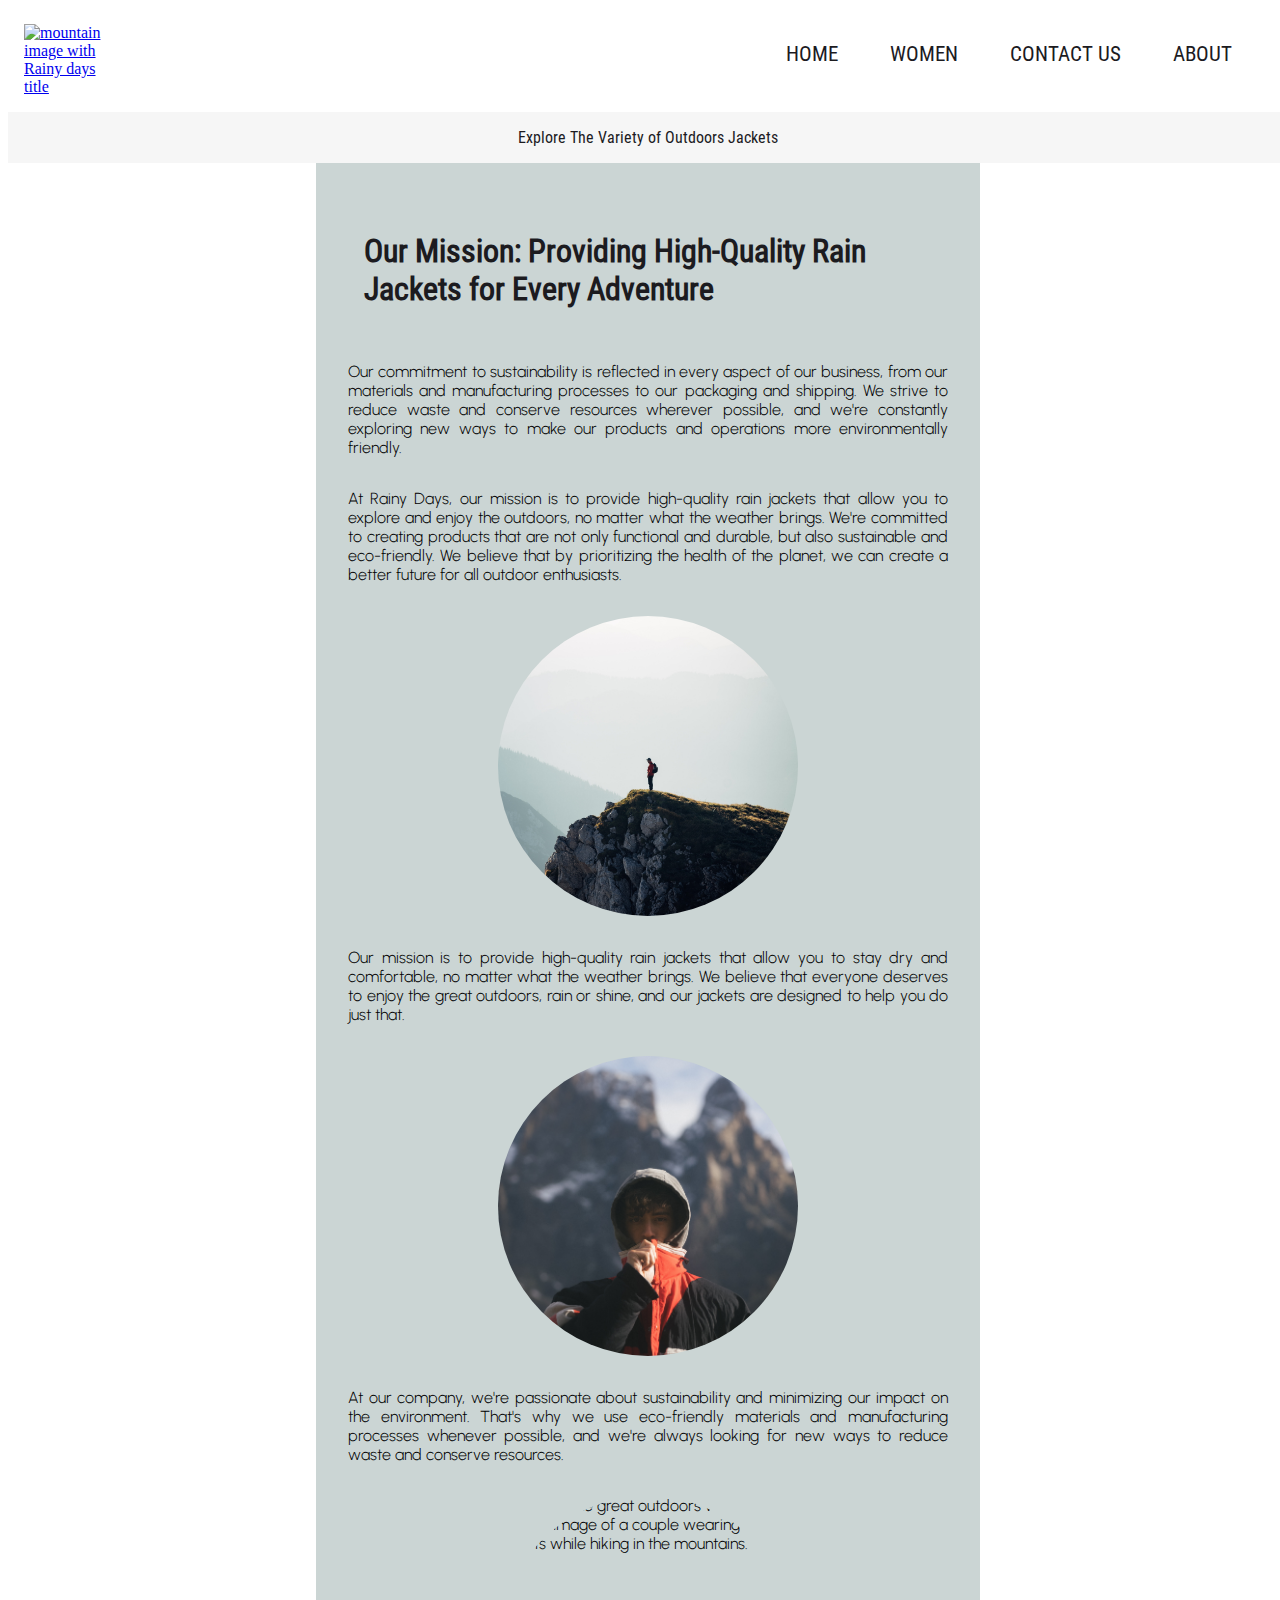
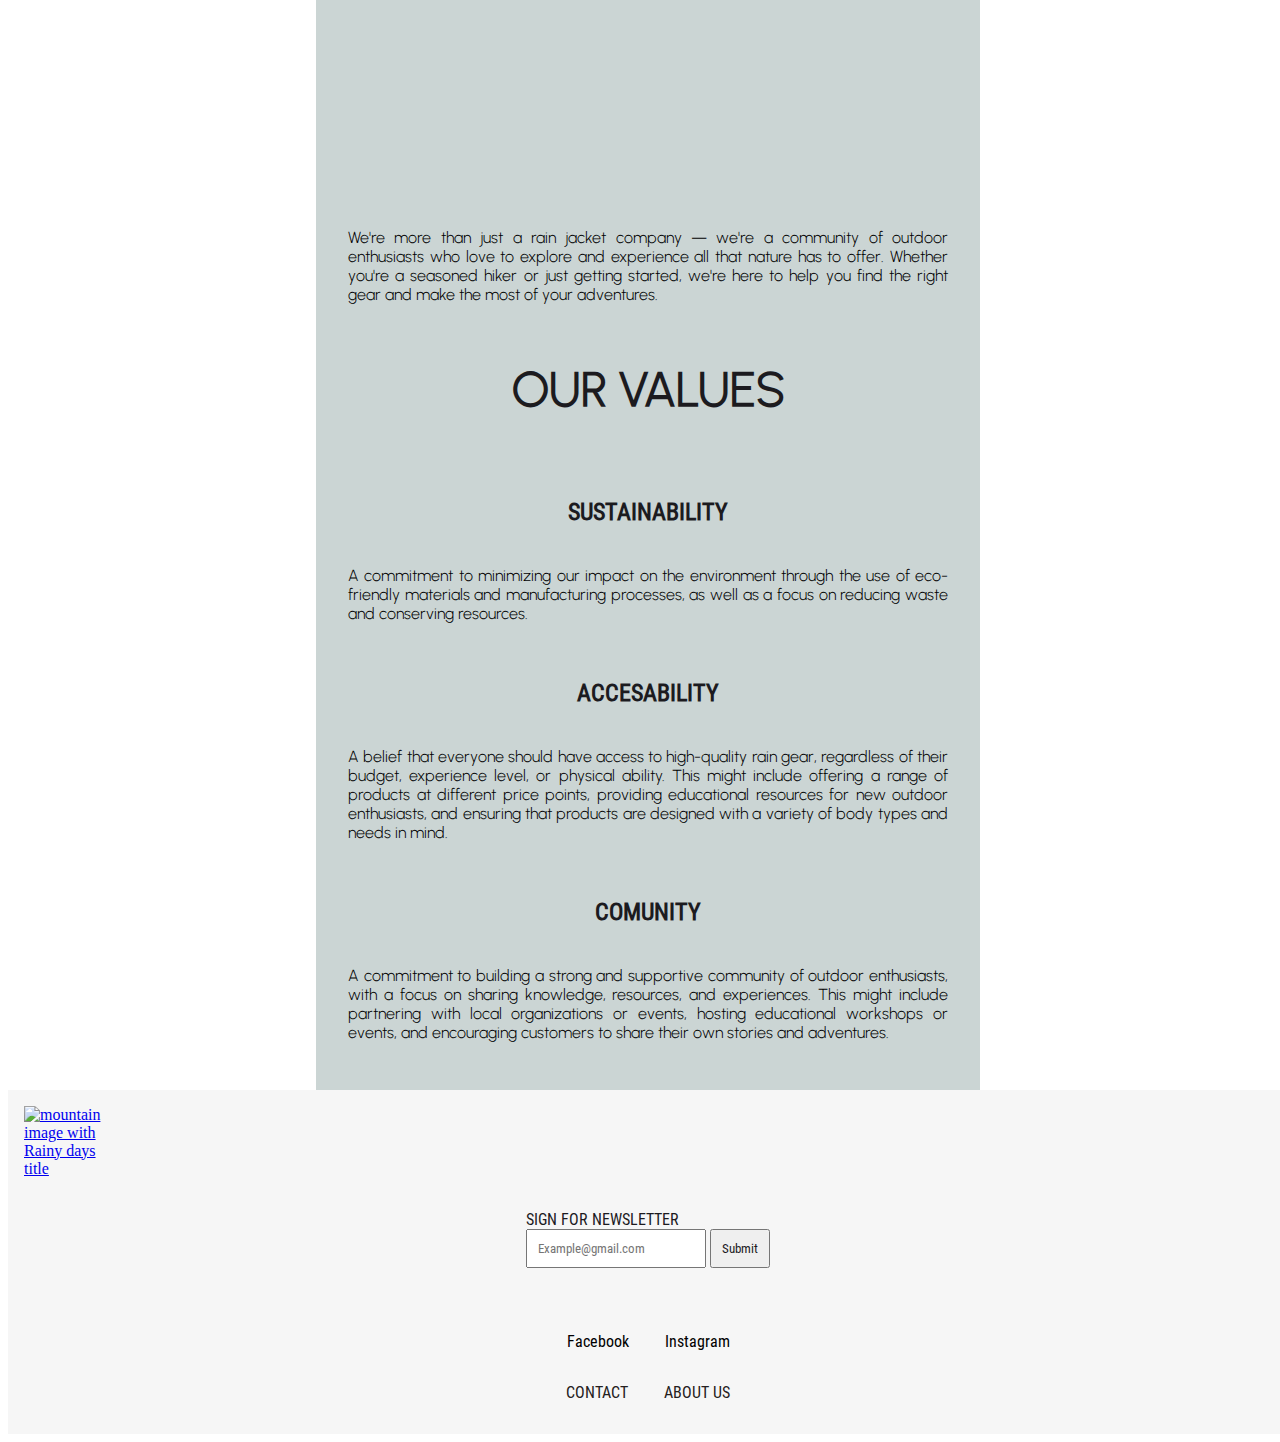
==== commit 75859fd4: "git push" ====
--- a/about.html
+++ b/about.html
@@ -23,7 +23,6 @@
       <nav class="menu">
         <a href="index.html" class="item-menu"> HOME</a>
         <a href="women.html" class="item-menu"> WOMEN</a>
-        <a href="mycart.html" class="item-menu">MY CART</a>
         <a href="contact.html" class="item-menu">CONTACT US</a>
         <a href="about.html" class="item-menu">ABOUT</a>
       </nav>
--- a/styles.css
+++ b/styles.css
@@ -66,12 +66,17 @@
 .container {
     display: flex;
     flex-wrap: wrap;
-    gap: 20px;
+    padding-top: 30px;
+    padding-bottom: 30px;
+    gap: 30px;
     justify-content: center;
 }
 
 .product {
-    border: 1px solid #ccc;
+    border: none;
+    border-radius: 21px;
+    background: linear-gradient(0deg, #FFF 0%, #FFF 100%), linear-gradient(0deg, #FFF 0%, #FFF 100%), linear-gradient(0deg, #FFF 0%, #FFF 100%), #FFF;
+    box-shadow: 0px 4px 4px 0px rgba(0, 0, 0, 0.25);
     padding: 10px;
     width: 200px;
     text-align: center;
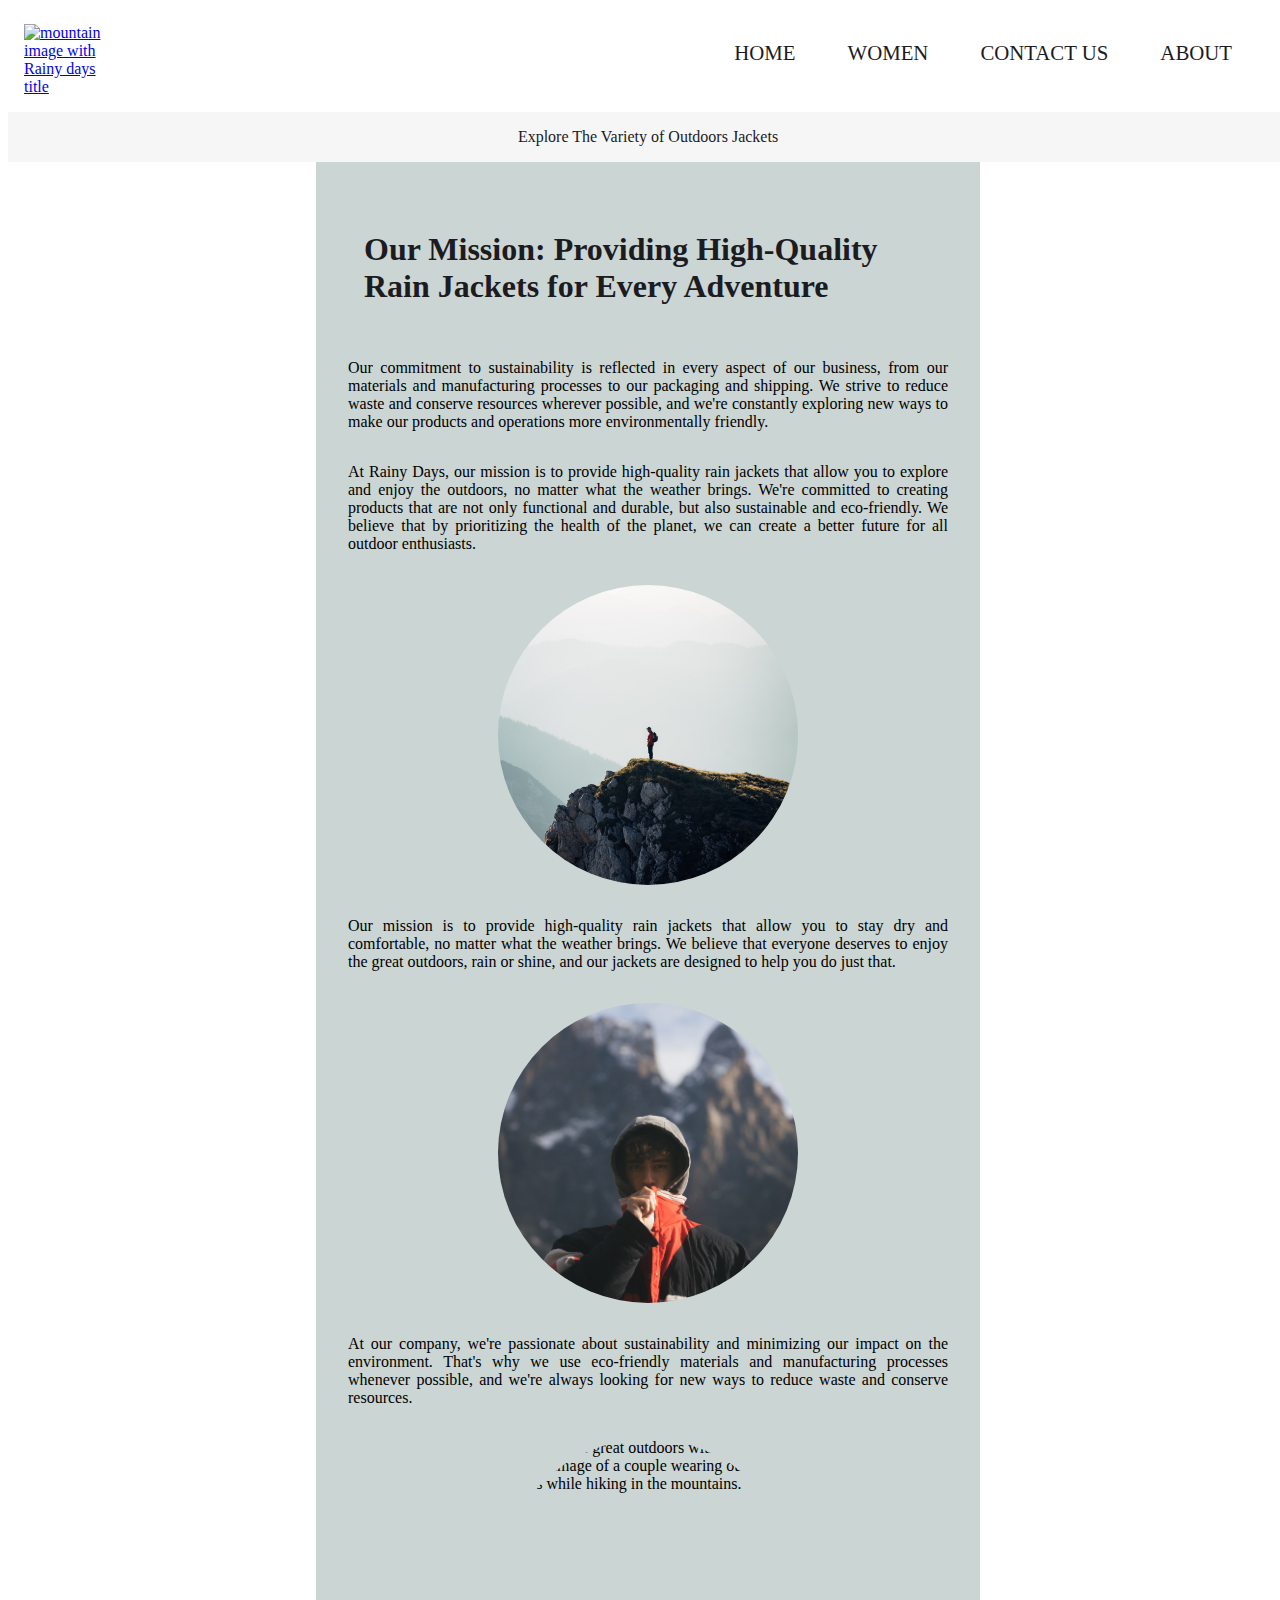
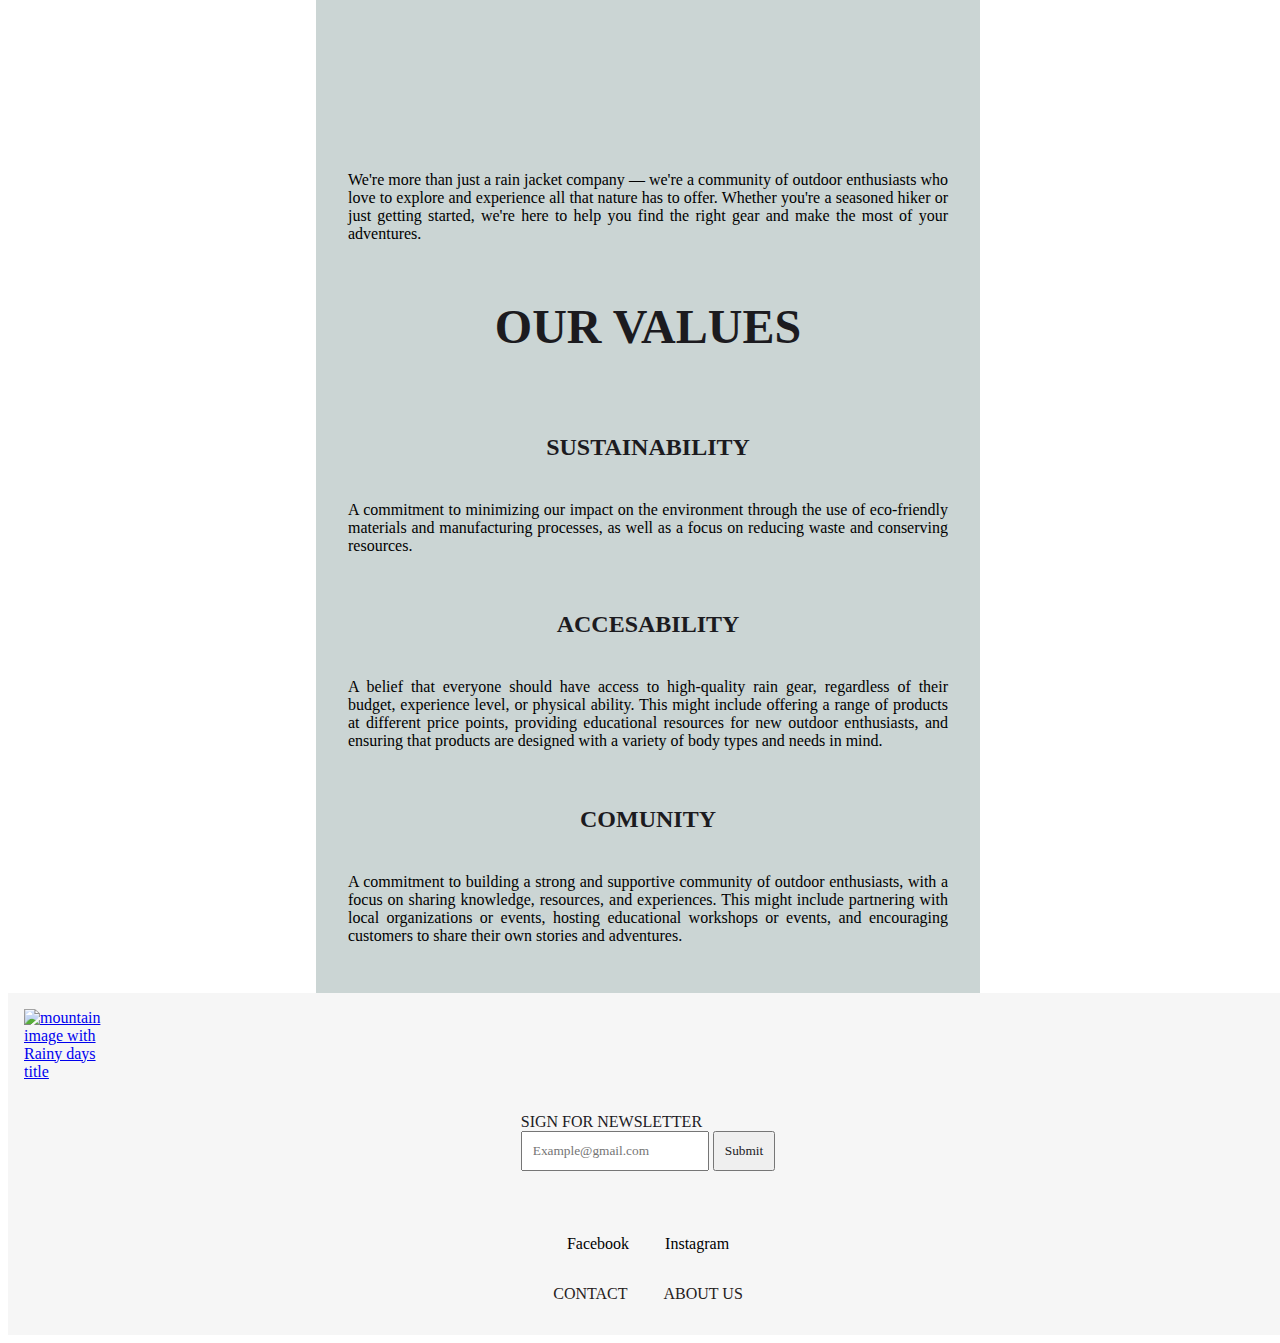
==== commit 8bee1b0b: "git push" ====
--- a/about.html
+++ b/about.html
@@ -7,7 +7,7 @@
   <meta name="viewport" content="width=device-width, initial-scale=1.0">
   <meta name="description" content="Get to knoe Rainy jackets, check our posibilities">
   <title>Rainy Days| About</title>
-  <link href="styles.css" rel="stylesheet">
+  <link href="css/styles.css" rel="stylesheet">
   <script src="https://kit.fontawesome.com/f57de09dcd.js" crossorigin="anonymous"></script>
   <script src="js/script.js" defer></script>
 
--- a/css/styles.css
+++ b/css/styles.css
@@ -0,0 +1,848 @@
+/*fonts */
+
+@font-face {
+    font-family: RobotoCondenced-Italic;
+    src: url(fonts/RobotoCondensed-Italic.ttf);
+}
+
+@font-face {
+    font-family: RobotoCondensed-Regular;
+    src: url(fonts/RobotoCondensed-Regular.ttf);
+}
+
+@font-face {
+    font-family: UrbanistLight;
+    src: url(fonts/Urbanist-Light.ttf);
+}
+
+@font-face {
+    font-family: RobotoMedium;
+    src: url(fonts/Roboto-Medium.ttf);
+}
+
+/*roots*/
+
+:root {
+    --light-gray: #F6F6F6;
+    --gray: #D9D9D9;
+    --white: #fff;
+    --black: #1C1B1F;
+    --orange: #EC6830;
+    --background-green: #CBD5D4;
+
+
+}
+
+main {
+    background-color: var(--background-green);
+}
+
+h1 {
+    color: var(--black);
+    padding: 1rem;
+    font-family: RobotoCondensed-Regular;
+}
+
+h2 {
+    color: var(--black);
+    font-size: 3rem;
+
+}
+
+
+
+h3 {
+    color: var(--black);
+    font-size: 1.5rem;
+    font-family: RobotoCondensed-Regular;
+
+}
+
+p {
+    text-align: justify;
+}
+
+
+.container {
+    display: flex;
+    flex-wrap: wrap;
+    padding-top: 30px;
+    padding-bottom: 30px;
+    gap: 30px;
+    justify-content: center;
+}
+
+.product {
+    border: none;
+    border-radius: 21px;
+    background: linear-gradient(0deg, #FFF 0%, #FFF 100%), linear-gradient(0deg, #FFF 0%, #FFF 100%), linear-gradient(0deg, #FFF 0%, #FFF 100%), #FFF;
+    box-shadow: 0px 4px 4px 0px rgba(0, 0, 0, 0.25);
+    padding: 10px;
+    width: 200px;
+    text-align: center;
+}
+
+.product h2 {
+    margin: 0;
+    font-size: 1.2em;
+    margin-bottom: 10px;
+}
+
+.product img {
+    max-width: 100%;
+    height: auto;
+}
+
+.header-main-page {
+    position: absolute;
+    left: -10000px;
+}
+
+body {
+    width: 100%;
+}
+
+.header-wrapper {
+    display: grid;
+    grid-template-columns: auto auto 5rem;
+    grid-template-rows: 1fr auto;
+
+}
+
+.logo-footer,
+.logo {
+    display: flex;
+    width: 80px;
+    margin: 16px;
+
+}
+
+.girl {
+    display: flex;
+    width: 80%;
+    height: 50%;
+    margin: auto;
+    object-position: top;
+    object-fit: cover;
+
+}
+
+#menu-checkbox {
+    display: none;
+}
+
+.menu {
+    display: none;
+}
+
+#menu-checkbox:checked~.menu {
+    display: block;
+    margin-top: 7rem;
+    width: 10rem;
+}
+
+.item-menu {
+    display: flex;
+    color: #1C1B1F;
+    text-decoration: none;
+    padding: 1rem;
+    font-family: RobotoCondensed-Regular;
+    background-color: #F6F6F6;
+
+}
+
+nav {
+    position: absolute;
+    right: 0rem;
+}
+
+
+.menu ul {
+    list-style: none;
+    padding: 10px;
+    align-self: center;
+}
+
+.basket,
+.hamburger-icon {
+    grid-column: 3;
+    justify-self: center;
+    align-self: center;
+    grid-row: 1;
+    font-size: 1.4em;
+}
+
+.basket {
+    grid-column: 2;
+    color: #252020;
+    text-decoration: none;
+    font-size: 1.2em;
+    justify-self: end;
+
+}
+
+.footer-wrapp {
+    display: grid;
+    grid-template-columns: auto auto auto;
+    grid-template-rows: auto 1fr auto auto;
+    grid-template-areas: "logo logo logo"
+        "subs subs subs"
+        "icon icon icon"
+        "page page page";
+    background: var(--light-gray);
+
+}
+
+.btn-subscribe,
+.subscribe-text,
+#subscribe {
+    padding: 10px;
+    font-family: RobotoCondensed-Regular;
+    color: #1C1B1F;
+
+
+}
+
+.form-wrapper {
+    display: grid;
+    justify-content: center;
+    font-family: RobotoCondensed-Regular;
+    color: #252020;
+    grid-column: 2;
+    font-size: 18px;
+    padding: 1rem;
+    margin-bottom: 1rem;
+    background-color: var(--light-gray);
+
+
+}
+
+.subscribe-text {
+    padding: 0px;
+    margin-bottom: 10rem;
+}
+
+.subscribe-wrapper {
+
+    padding: 1rem;
+    padding-bottom: 2rem;
+    grid-area: subs;
+    align-self: center;
+    justify-self: center;
+    grid-row: 2;
+
+}
+
+
+.h1-contact-undertext {
+    grid-column-start: 1;
+    font-family: UrbanistLight;
+    font-size: 16px;
+}
+
+.header-menu {
+    text-align: center;
+}
+
+.contact-page-container {
+    display: grid;
+    grid-template-columns: 1;
+    padding: 1rem;
+    background-color: #CBD5D4;
+
+}
+
+.contact-container {
+    grid-column: 1;
+
+}
+
+.input-contact-form {
+    width: 16rem;
+
+}
+
+.about-conteiner {
+    display: grid;
+    grid-template-rows: 4;
+    font-family: UrbanistLight;
+    align-items: center;
+    justify-items: center;
+    margin: auto;
+    padding: 2rem;
+    background-color: var(--background-green);
+
+
+}
+
+.header-questions {
+    font-family: RobotoCondensed-Regular;
+    font-size: larger;
+    display: block
+}
+
+.fa-umbrella,
+.fa-hands,
+.fa-person-hiking {
+    font-size: 2rem;
+    padding-top: 1rem;
+
+}
+
+.img-about-third,
+.img-about-secound,
+.img-about-first {
+    display: flex;
+    border-radius: 50%;
+    width: 200px;
+    height: 200px;
+    object-fit: cover;
+    align-items: center;
+    justify-self: center;
+    margin: 1rem;
+
+}
+
+.header-contact-page {
+    grid-column: 1;
+}
+
+.contact-adress {
+    grid-column: 1;
+    grid-row: 4;
+}
+
+.legend-contact {
+    margin-bottom: 1.5rem;
+    justify-self: center;
+    color: var(--black);
+    font-size: 32px;
+
+}
+
+.button-contact {
+    margin-top: 1rem;
+    align-self: center;
+    justify-self: center;
+    padding: 0.8rem;
+    font-family: RobotoCondensed-Regular;
+
+}
+
+.footer-media-wrapp {
+    grid-area: page;
+
+}
+
+.footer-media-wrapp,
+.instagram-wrapp,
+.facebook-wrapp {
+    display: inline-block;
+    grid-area: icon;
+    padding: 1rem;
+    vertical-align: middle;
+    font-family: RobotoCondensed-Regular;
+    background-color: #F6F6F6;
+    justify-self: center;
+
+}
+
+.pages-footer-wrapper,
+.about-footer,
+.contact-footer {
+    align-self: center;
+    grid-area: page;
+    color: #252020;
+    font-family: RobotoCondensed-Regular;
+    text-decoration: none;
+    padding: 1rem;
+    padding-top: 0rem;
+    align-self: center;
+    justify-self: center;
+    display: inline-block;
+
+
+}
+
+
+.icon-facebook,
+.icon-instagram {
+    color: #252020;
+}
+
+.icon-facebook :hover {
+    color: var(--orange);
+}
+
+.icon-instagram :hover {
+    color: var(--orange);
+}
+
+.instagram-wrapp {
+    grid-row-start: 4;
+
+}
+
+
+.header-under-text {
+    text-align: center;
+    justify-content: center;
+    background-color: #F6F6F6;
+    color: #1C1B1F;
+    font-family: RobotoCondensed-Regular;
+    grid-column-start: 1;
+    grid-column-end: 4;
+}
+
+.new-items {
+    display: flex;
+    padding: 1rem;
+    font-family: RobotoCondensed-Regular;
+    background-color: var(--gray);
+    color: #1C1B1F;
+    text-align: left;
+}
+
+.item-wraper {
+    display: flex;
+    align-items: flex-end;
+    justify-content: space-between;
+    padding-bottom: 2rem;
+    padding-top: 2rem;
+
+
+}
+
+.item-img-checkout {
+    display: flex;
+    width: 40%;
+    align-items: center;
+}
+
+.item-img {
+    display: flex;
+    width: 165px;
+    height: 200px;
+    align-items: center;
+    object-fit: cover;
+    background-color: var(--light-gray);
+
+
+
+
+}
+
+.item-card {
+    display: flex;
+    flex-direction: column;
+    justify-items: center;
+    width: 45%;
+    align-items: center;
+    padding-bottom: 1rem;
+
+}
+
+.item {
+    display: flex;
+    align-items: center;
+    justify-items: center;
+    font-family: UrbanistLight;
+    font-size: 0.7rem;
+
+}
+
+.itembold {
+    display: flex;
+    align-items: center;
+    justify-content: center;
+    font-family: RobotoMedium;
+    font-size: 0.6rem;
+
+}
+
+.buybutton {
+    display: flex;
+    text-decoration: none;
+    border: 1px solid #FC4D05;
+    padding: 10px 18px;
+    font-family: RobotoMedium;
+    color: #1C1B1F;
+
+}
+
+.buybutton:hover {
+    background-color: #FC4D05;
+
+}
+
+.headershowjackets {
+    font-family: RobotoCondensed-Regular;
+    padding: 3%;
+}
+
+.jacketlist {
+    display: grid;
+    justify-content: center;
+    align-items: stretch;
+    grid-gap: 300px;
+    padding: 100px;
+    grid-template-columns: 300px 300px;
+}
+
+.checkbuttom {
+    display: flex;
+    align-content: center;
+    justify-content: center;
+    text-decoration: none;
+    background-color: #1C1B1F;
+    padding: 16px 37px;
+    font-family: RobotoMedium;
+    color: #F6F6F6;
+}
+
+.about-first-pic {
+    width: 100%;
+    display: flex;
+
+}
+
+.about-text-first {
+    background-color: #1C1B1F;
+    display: flex;
+    position: absolute;
+    top: 25rem;
+    font-family: RobotoCondensed-Regular;
+    font-size: 1.8em;
+    color: #F6F6F6;
+    right: 1.3rem;
+
+}
+
+.about-text-sec {
+    background-color: #1C1B1F;
+    display: flex;
+    position: absolute;
+    top: 40rem;
+    font-family: RobotoCondensed-Regular;
+    font-size: 0.8em;
+    color: #F6F6F6;
+    right: 1.3rem;
+    left: 8rem;
+
+}
+
+.about-text-third {
+    background-color: #1C1B1F;
+    display: flex;
+    position: absolute;
+    top: 35rem;
+    font-family: RobotoCondensed-Regular;
+    font-size: 0.8em;
+    color: #F6F6F6;
+    right: 1rem;
+    left: 8rem;
+
+}
+
+.girl-explorer {
+    width: 10rem;
+    height: 12rem;
+    padding-top: 2rem;
+}
+
+.text-girl-explorer {
+    display: flex;
+    font-family: RobotoCondensed-Regular;
+    font-size: 0.8em;
+    color: #1C1B1F;
+    float: right;
+    padding: 1rem;
+    height: 10rem;
+    padding-top: 2rem;
+
+}
+
+.image-text-wraper-girl {
+    display: flex;
+    flex: auto;
+    height: 15rem;
+    justify-content: space-between;
+    padding-bottom: 1;
+
+
+}
+
+.about-head-two {
+    position: relative;
+    font-size: 1.5rem;
+    font-family: RobotoCondensed-Regular;
+    text-align: center;
+    padding-top: 2rem;
+
+}
+
+.image-text-wraper-boy {
+    display: flex;
+    flex: auto;
+    justify-content: space-between;
+    padding-bottom: 2rem;
+
+}
+
+.boy-explorer {
+    display: flex;
+    width: 10rem;
+    height: 6rem;
+    padding-bottom: 2rem;
+}
+
+.text-boy-explorer {
+    display: flex;
+    font-family: RobotoCondensed-Regular;
+    font-size: 0.8em;
+    color: #1C1B1F;
+    float: right;
+    padding: 1rem;
+}
+
+
+.input-contact-form {
+    padding: 1rem;
+    margin-bottom: 1rem;
+
+
+}
+
+
+.contwo,
+.conthree,
+.confour,
+.confive,
+.consex {
+    position: relative;
+    align-content: center;
+    justify-content: center;
+    font-family: RobotoMedium;
+    left: 1rem;
+    font-size: 1em;
+    color: var(--orange);
+}
+
+.conone {
+    font-size: 2em;
+
+}
+
+.conthree,
+.confive,
+.consex {
+    color: var(--black);
+
+}
+
+footer {
+    background-color: var(--gray);
+
+}
+
+.item-card-checkin {
+    display: grid;
+    display: flex;
+    flex-direction: column;
+    justify-items: center;
+    width: 100%;
+    align-items: center;
+    padding-bottom: 1rem;
+
+}
+
+.buybutton-checkout {
+    display: flex;
+    text-decoration: none;
+    border: 1px solid #FC4D05;
+    padding: 10px 18px;
+    font-family: RobotoMedium;
+    color: #1C1B1F;
+
+}
+
+.checkout-text {
+    font-family: RobotoCondensed-Regular;
+    padding: 3%;
+
+}
+
+.img-box-checkout {
+    display: flex;
+    justify-content: center;
+}
+
+@media screen and (min-width:924px) {
+    .item {
+        font-size: 1rem;
+    }
+
+    .itembold {
+        font-size: 1.2rem;
+
+    }
+
+    .basket {
+        display: none;
+    }
+
+    .item-img-checkout {
+        width: 40%;
+        grid-row: 2;
+
+    }
+
+    .buybutton {
+        padding: 16px 32px;
+
+    }
+
+    .logo {
+        width: 100px;
+    }
+
+    .hamburger-icon {
+        display: none;
+    }
+
+    #menu {
+        display: none;
+    }
+
+    .nav-wrapper {
+        gap: 30px;
+    }
+
+
+    nav {
+        text-decoration: none;
+        display: flex;
+    }
+
+    .hamburger-icon {
+        display: none;
+    }
+
+    .contact-page-container {
+        width: 1000px;
+        align-self: center;
+        margin: auto;
+
+    }
+
+    .about-conteiner {
+        width: 600px;
+    }
+
+    .item-menu {
+        background-color: #FFF;
+        display: flex;
+        position: relative;
+        top: -2rem;
+        font-size: 1.3rem;
+
+    }
+
+    .girl {
+        display: flex;
+        width: 1000px;
+        height: 800px;
+        margin: auto;
+        object-position: top;
+        object-fit: cover;
+
+
+    }
+
+    .about-head-two {
+        font-size: 3rem;
+
+    }
+
+    .img-about-third,
+    .img-about-secound,
+    .img-about-first {
+
+        width: 300px;
+        height: 300px;
+
+
+    }
+
+    .text-girl-explorer {
+        font-size: 2em;
+        padding: 3rem;
+        height: 10rem;
+        padding-top: 5rem;
+        padding-left: 18rem;
+        padding-right: 18rem;
+
+    }
+
+    .image-text-wraper-girl {
+        display: flex;
+        flex: auto;
+        height: 40rem;
+        justify-content: space-between;
+
+    }
+
+    .image-text-wraper-boy {
+        padding-bottom: 2rem;
+
+    }
+
+    .boy-explorer {
+        height: 40%;
+        width: 70%;
+
+    }
+
+    .text-boy-explorer {
+        font-size: 2em;
+        padding: 5rem 10rem;
+    }
+
+    .item-card-checkin {
+        display: grid;
+        grid-template-columns: 1fr 1fr;
+        width: 100%;
+    }
+
+    .checkin-wrapper {
+        display: grid;
+        gap: 1rem;
+        grid-template-columns: 4;
+        justify-items: center;
+        width: 100%;
+        align-items: center;
+        padding-bottom: 1rem;
+    }
+
+    .img-box-checkout {
+        display: flex;
+        justify-content: center;
+
+    }
+
+    .menu {
+        text-decoration: none;
+        display: flex;
+        align-self: center;
+        gap: 20px;
+        padding-left: 200px;
+        font-family: RobotoCondensed-Regular;
+        grid-column-start: 2;
+        grid-column-end: 4;
+        grid-row: 1;
+        padding-right: 2rem;
+
+    }
+
+
+}